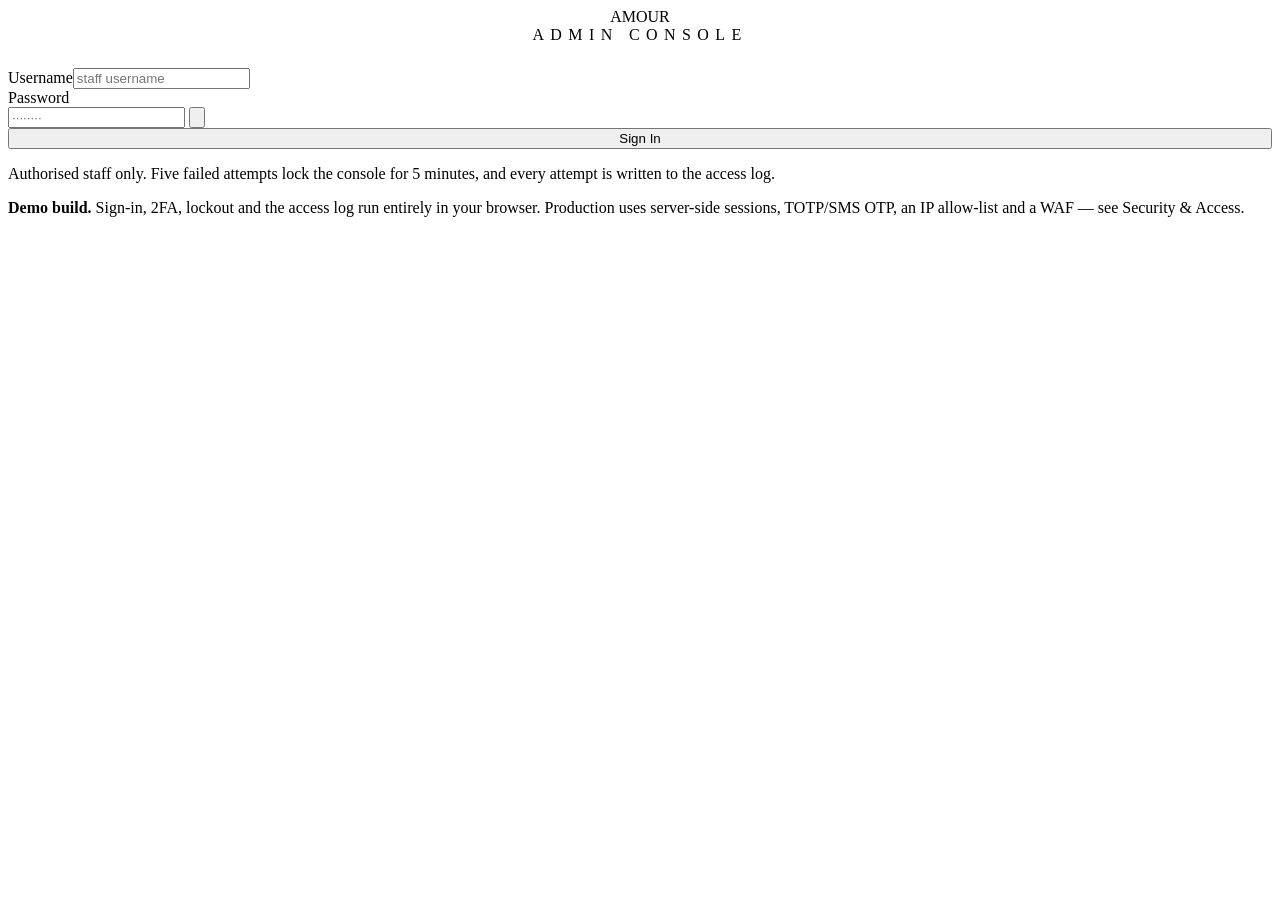
==== index.html @ ee06c6ff "admin files" ====
<!DOCTYPE html>
<html lang="en">
<head>
<meta charset="UTF-8">
<meta name="viewport" content="width=device-width, initial-scale=1.0">
<title>Admin — Amour Jewels</title>
<meta name="robots" content="noindex, nofollow">
<link rel="icon" href="data:image/svg+xml,%3Csvg xmlns='http://www.w3.org/2000/svg' viewBox='0 0 64 64'%3E%3Crect width='64' height='64' fill='%231A1712'/%3E%3Ctext x='32' y='44' font-family='Fraunces,Georgia,serif' font-size='34' fill='%23FFFFFF' text-anchor='middle'%3EA%3C/text%3E%3C/svg%3E">
<link rel="preconnect" href="https://fonts.googleapis.com">
<link rel="preconnect" href="https://fonts.gstatic.com" crossorigin>
<link href="https://fonts.googleapis.com/css2?family=Fraunces:ital,opsz,wght@0,9..144,300..700;1,9..144,300..700&family=Karla:ital,wght@0,200..800;1,200..800&display=swap" rel="stylesheet">
<link rel="stylesheet" href="css/style.css?v=20261029">
<link rel="stylesheet" href="css/admin.css?v=20260923">
<link rel="stylesheet" href="css/theme-atelier.css?v=20260923">
<script src="js/error-boundary.js?v=20261027"></script>
</head>
<body class="adm-body">

<!-- ——— LOGIN (demo password + OTP 2FA) ——— -->
<div class="adm-login" id="admLogin">
  <div class="bento">
    <div style="text-align:center;margin-bottom:24px">
      <div class="f-logo">AMOUR</div>
      <span style="font:500 9px/1 var(--sans);letter-spacing:.4em;text-transform:uppercase;color:var(--gold-deep)">Admin Console</span>
    </div>
    <div id="admStep1">
      <div class="field"><label>Username</label><input id="admUser" autocomplete="username" placeholder="staff username" spellcheck="false"></div>
      <div class="field"><label>Password</label>
        <div class="adm-pass-wrap">
          <input id="admPass" type="password" autocomplete="current-password" placeholder="········">
          <button type="button" id="admPassEye" aria-label="Show password" title="Show password">
            <svg viewBox="0 0 24 24"><path d="M2 12s3.6-6.2 10-6.2S22 12 22 12s-3.6 6.2-10 6.2S2 12 2 12z"/><circle cx="12" cy="12" r="3"/></svg>
          </button>
        </div>
      </div>
      <button class="btn wide" id="admLoginBtn" style="width:100%">Sign In</button>
      <p class="adm-err" id="admErr"></p>
      <p class="adm-note">Authorised staff only. Five failed attempts lock the console for 5 minutes, and every attempt is written to the access log.</p>
    </div>
    <div id="admStep2" hidden>
      <div class="field adm-2fa"><label>Two-factor code — sent to the registered device</label><input id="admOtp" maxlength="6" inputmode="numeric" placeholder="· · · · · ·"></div>
      <button class="btn wide dark" id="admOtpBtn" style="width:100%;background:var(--espresso);border-color:var(--espresso)">Verify &amp; Continue</button>
      <p class="adm-note" id="admOtpInfo">Demo 2FA — any 6 digits work (e.g. <b>123456</b>). Production: TOTP authenticator app or SMS OTP.</p>
      <p style="margin-top:12px"><button type="button" id="admBack" style="font:500 11px/1 var(--sans);letter-spacing:.12em;text-transform:uppercase;color:var(--taupe);text-decoration:underline;text-underline-offset:3px">← Back to sign-in</button></p>
    </div>
    <p class="adm-secure"><b>Demo build.</b> Sign-in, 2FA, lockout and the access log run entirely in your browser. Production uses server-side sessions, TOTP/SMS OTP, an IP allow-list and a WAF — see Security &amp; Access.</p>
  </div>
</div>

<!-- ——— PANEL ——— -->
<div class="adm-shell" id="admShell" hidden>
  <aside class="adm-side">
    <div class="brand">
      <div class="f-logo">AMOUR</div>
      <span>Admin Console</span>
    </div>
    <nav class="adm-nav" id="admNav">
      <button data-sec="dash" class="active">Dashboard</button>
      <button data-sec="orders">Orders</button>
      <button data-sec="products">Products</button>
      <button data-sec="categories">Categories</button>
      <button data-sec="inventory">Inventory</button>
      <button data-sec="customers">Customers</button>
      <button data-sec="reviews">Reviews</button>
      <button data-sec="returns">Returns &amp; RTO</button>
      <button data-sec="coupons">Coupons</button>
      <button data-sec="discounts">Discounts</button>
      <button data-sec="marketing">Marketing</button>
      <button data-sec="whatsapp">WhatsApp</button>
      <button data-sec="abandoned">Abandoned Carts</button>
      <button data-sec="messages">Messages</button>
      <button data-sec="shipping">Shipping</button>
      <button data-sec="gst">GST &amp; Invoicing</button>
      <button data-sec="settings">Settings &amp; Backup</button>
    </nav>
    <div class="adm-foot">
      <p>Amour Jewels Retail LLP<br>GSTIN 08AAGCA1234K1ZP</p>
      <p id="admSession" style="margin-top:8px;opacity:.75">Session: —</p>
      <button class="adm-btn" id="admLogout" style="margin-top:10px;width:100%">Sign out</button>
    </div>
  </aside>

  <main class="adm-main">
    <div class="adm-top">
      <h1 id="admTitle">Dashboard</h1>
      <div class="who"><span class="adm-ava" id="admAva">A</span><span id="admWho">Not signed in</span></div>
    </div>

    <section class="adm-sec active" data-sec="dash"></section>
    <section class="adm-sec" data-sec="orders"></section>
    <section class="adm-sec" data-sec="products"></section>
    <section class="adm-sec" data-sec="categories"></section>
    <section class="adm-sec" data-sec="inventory"></section>
    <section class="adm-sec" data-sec="customers"></section>
    <section class="adm-sec" data-sec="reviews"></section>
    <section class="adm-sec" data-sec="returns"></section>
    <section class="adm-sec" data-sec="coupons"></section>
    <section class="adm-sec" data-sec="discounts"></section>
    <section class="adm-sec" data-sec="marketing"></section>
    <section class="adm-sec" data-sec="whatsapp"></section>
    <section class="adm-sec" data-sec="abandoned"></section>
    <section class="adm-sec" data-sec="messages"></section>
    <section class="adm-sec" data-sec="shipping"></section>
    <section class="adm-sec" data-sec="gst"></section>
    <section class="adm-sec" data-sec="settings"></section>
  </main>
</div>

<script src="js/products.js?v=20260923" defer></script>
<script src="js/store-config.js?v=20260923" defer></script>
<script src="js/analytics.js?v=20261008" defer></script>
<script src="js/currency.js?v=20261013" defer></script>
<script src="js/main.js?v=20261017" defer></script>
<script src="js/shop-dropdown.js?v=20261007" defer></script>
<script src="js/admin.js?v=20260927" defer></script>
</body>
</html>
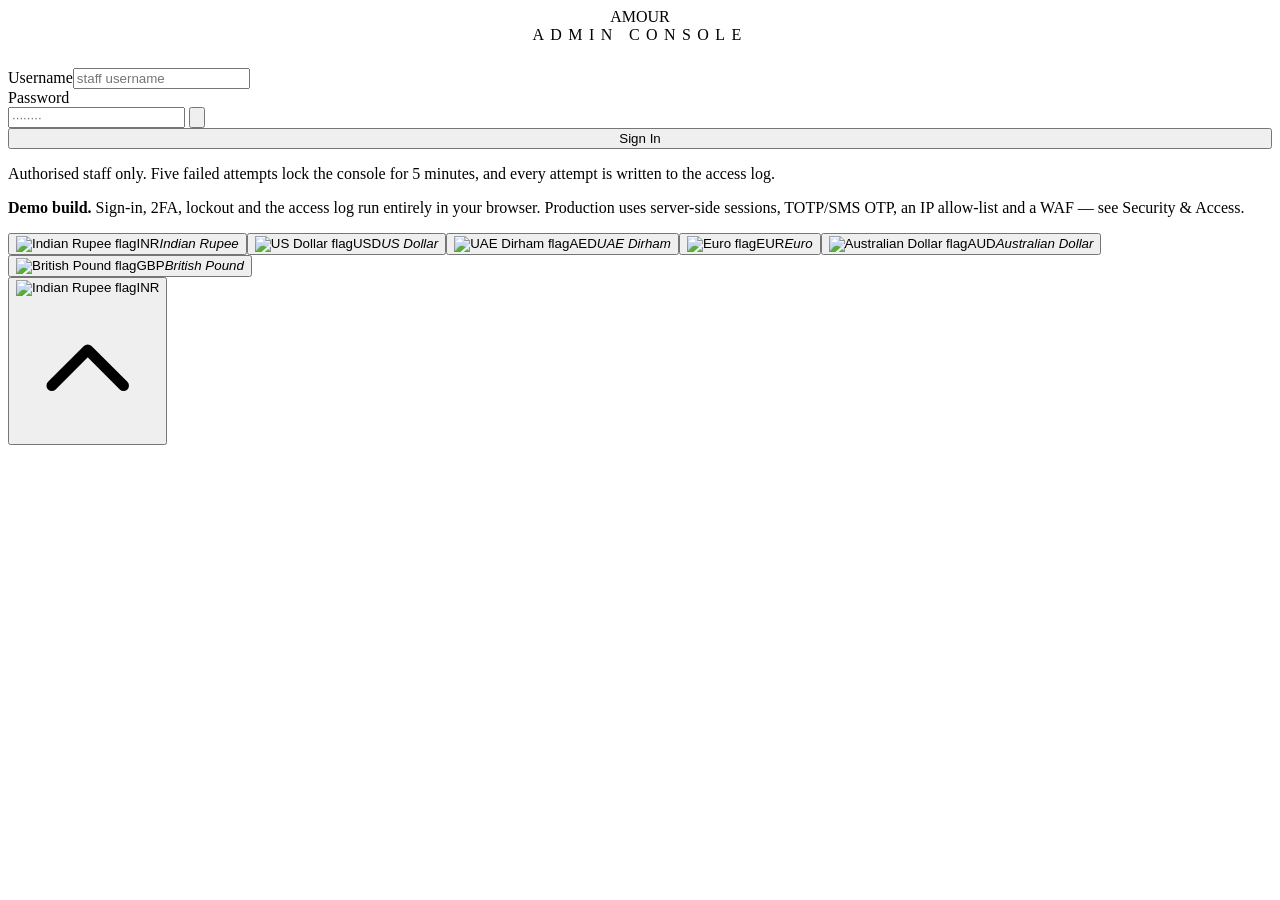
==== commit 23d142e5: "admin files" ====
--- a/index.html
+++ b/index.html
@@ -9,8 +9,8 @@
 <link rel="preconnect" href="https://fonts.googleapis.com">
 <link rel="preconnect" href="https://fonts.gstatic.com" crossorigin>
 <link href="https://fonts.googleapis.com/css2?family=Fraunces:ital,opsz,wght@0,9..144,300..700;1,9..144,300..700&family=Karla:ital,wght@0,200..800;1,200..800&display=swap" rel="stylesheet">
-<link rel="stylesheet" href="css/style.css?v=20261029">
-<link rel="stylesheet" href="css/admin.css?v=20260923">
+<link rel="stylesheet" href="css/second.css?v=20261029">
+<link rel="stylesheet" href="css/style.css?v=20260923">
 <link rel="stylesheet" href="css/theme-atelier.css?v=20260923">
 <script src="js/error-boundary.js?v=20261027"></script>
 </head>
@@ -110,8 +110,8 @@
 <script src="js/store-config.js?v=20260923" defer></script>
 <script src="js/analytics.js?v=20261008" defer></script>
 <script src="js/currency.js?v=20261013" defer></script>
-<script src="js/main.js?v=20261017" defer></script>
+<script src="js/main-2.js" defer></script>
 <script src="js/shop-dropdown.js?v=20261007" defer></script>
-<script src="js/admin.js?v=20260927" defer></script>
+<script src="js/main.js?v=20260927" defer></script>
 </body>
 </html>
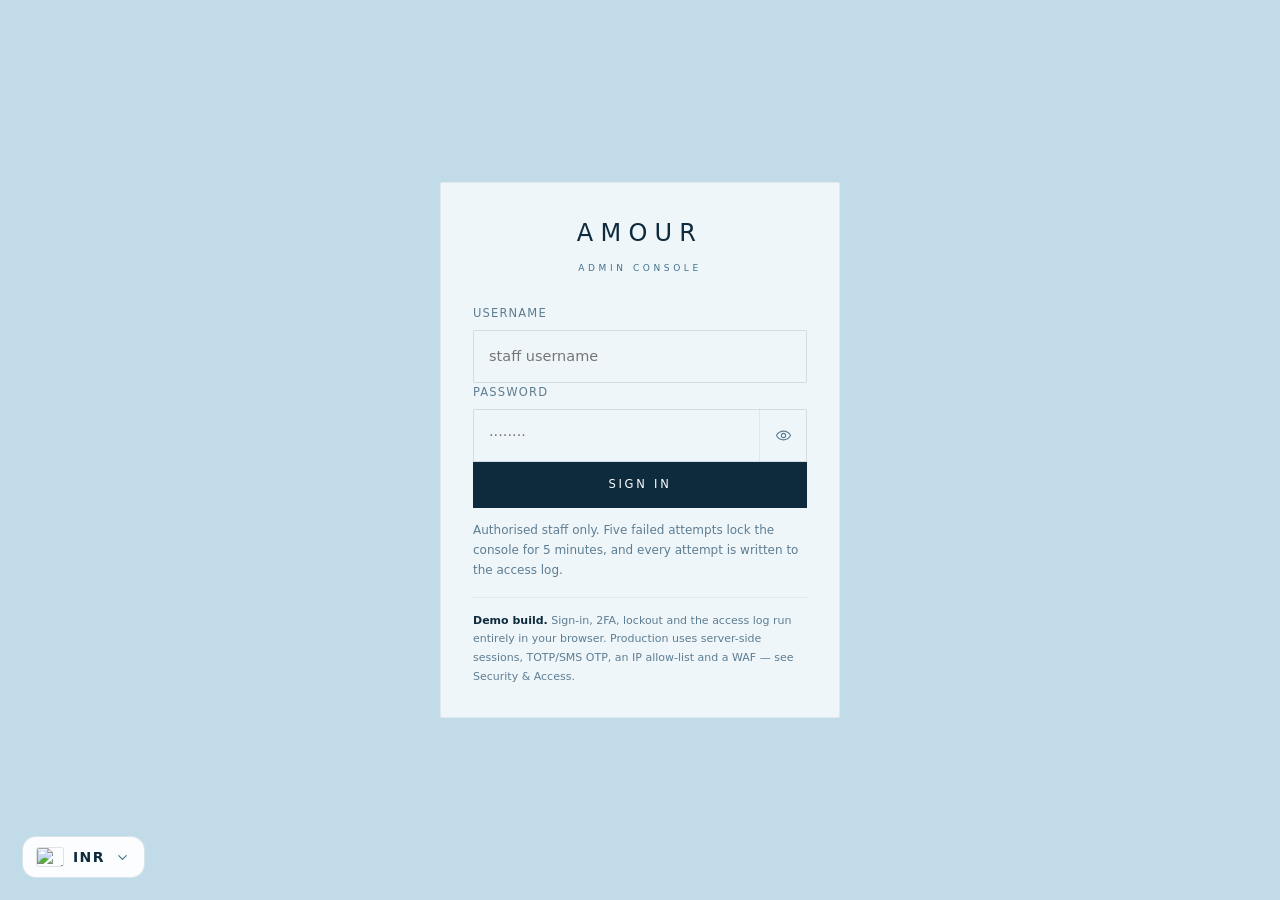
==== commit 4e6fc07d: "admin css files integrate" ====
--- a/index.html
+++ b/index.html
@@ -9,9 +9,9 @@
 <link rel="preconnect" href="https://fonts.googleapis.com">
 <link rel="preconnect" href="https://fonts.gstatic.com" crossorigin>
 <link href="https://fonts.googleapis.com/css2?family=Fraunces:ital,opsz,wght@0,9..144,300..700;1,9..144,300..700&family=Karla:ital,wght@0,200..800;1,200..800&display=swap" rel="stylesheet">
-<link rel="stylesheet" href="css/second.css?v=20261029">
-<link rel="stylesheet" href="css/style.css?v=20260923">
-<link rel="stylesheet" href="css/theme-atelier.css?v=20260923">
+<link rel="stylesheet" href="second.css?v=20261029">
+<link rel="stylesheet" href="style.css?v=20260923">
+<link rel="stylesheet" href="theme-atelier.css?v=20260923">
 <script src="js/error-boundary.js?v=20261027"></script>
 </head>
 <body class="adm-body">
--- a/second.css
+++ b/second.css
@@ -0,0 +1,1226 @@
+/* ============================================================
+   AMOUR JEWELS — Design System (base layer)
+   ------------------------------------------------------------
+   TYPE      Fraunces — display serif, variable opsz 9–144 / wght 300–700
+             Karla    — text + UI sans, variable wght 200–800
+   PALETTE   butter yellow · warm ink · antique gold · bridal wine
+             (authoritative values live in css/theme-atelier.css,
+              which loads last and wins — these are the fallback)
+   GEOMETRY  near-square surfaces (--r) · hairlines over shadows
+   ------------------------------------------------------------
+   Load order:  style.css  →  theme-atelier.css
+   ============================================================ */
+@import url('https://fonts.googleapis.com/css2?family=Fraunces:ital,opsz,wght@0,9..144,300..700;1,9..144,300..700&family=Karla:ital,wght@0,200..800;1,200..800&display=swap');
+
+:root{
+  /* — surfaces — white + #84afd0 family: white < mist < ice < powder < #84afd0 — */
+  --champagne:#ffffff; --cream:#eff6fa; --ivory:#dcebf3; --sand:#c2dbe8; --linen:#84afd0;
+  /* translucent chrome reads from these triplets, so chrome stays white/blue */
+  --ivory-rgb:220,235,243; --cream-rgb:239,246,250; --champagne-rgb:255,255,255;
+  /* — ink — cool navy so it sits on white/blue */
+  --espresso:#0e2a3d; --espresso-2:#0a1f2e; --cocoa:#334e61; --taupe:#5d7d92;
+  --stone:#7d9cb1;
+  /* — accents — #84afd0 (your blue) */
+  --gold:#84afd0; --gold-deep:#3f728e; --gold-soft:#b7d6e5;
+  --wine:#4e8aa6; --wine-deep:#35687f;   /* #84afd0 family — sale · wishlist */
+  /* — brand wordmark — #84afd0 — */
+  --logo-blue:#84afd0;
+  /* — status — */
+  --success:#2e7d4f; --fail:#c0392b; --fail-line:rgba(192,57,43,.4);
+  --fail-tint:rgba(192,57,43,.07); --warn:#8a6d1a; --refresh:#84afd0;
+  /* — lines & elevation — #84afd0 hairlines */
+  --line:rgba(63,114,142,.18); --line-soft:rgba(63,114,142,.10);
+  --line-gold:rgba(132,175,208,.55);
+  --shadow:0 26px 60px -40px rgba(63,114,142,.25);
+  /* — type — */
+  --serif:'Mongolian Baiti','Fraunces',ui-serif,Georgia,'Times New Roman',serif;
+  --sans:'Mongolian Baiti','Karla',system-ui,-apple-system,'Segoe UI',sans-serif;
+  /* — geometry — */
+  --r:2px;          /* cards · media · panels · inputs */
+  --r-pill:99px;    /* genuine pills only: badges, dots, avatars */
+  --ease:cubic-bezier(.22,.61,.36,1);
+  --container:1320px;
+}
+
+*,*::before,*::after{box-sizing:border-box;margin:0;padding:0}
+html{scroll-behavior:smooth}
+body{
+  font-family:var(--sans);font-weight:400;font-size:15px;line-height:1.7;
+  color:var(--cocoa);background:var(--champagne);
+  -webkit-font-smoothing:antialiased;text-rendering:optimizeLegibility;
+}
+img{display:block;max-width:100%}
+a{color:inherit;text-decoration:none}
+ul,ol{list-style:none}
+button{font:inherit;background:none;border:0;cursor:pointer;color:inherit}
+input,select,textarea{font:inherit;color:inherit}
+::selection{background:var(--champagne);color:var(--espresso)}
+:focus-visible{outline:2px solid var(--gold);outline-offset:3px}
+
+/* Display serif. Fraunces is a variable face — optical size tracks the
+   rendered size (opsz 9–144) and the SOFT/WONK axes stay at 0 so the
+   letterforms read sharp rather than "bubbly". */
+h1,h2,h3,h4{
+  font-family:var(--serif);font-weight:400;color:var(--espresso);
+  line-height:1.1;letter-spacing:-.015em;
+  font-optical-sizing:auto;
+  font-variation-settings:'SOFT' 0,'WONK' 0;
+}
+h1 em,h2 em,h3 em,h4 em{font-style:italic;font-weight:400}
+.h-display{font-size:clamp(40px,5.4vw,68px);line-height:1.02;font-weight:400;letter-spacing:-.022em}
+.h-1{font-size:clamp(30px,3.7vw,46px)}
+.h-2{font-size:clamp(24px,2.7vw,34px)}
+.h-3{font-size:20px}
+.serif-i{font-style:italic;font-weight:400}
+/* small caps-ish label used inside editorial copy */
+.display-lede{font-family:var(--serif);font-size:clamp(18px,1.7vw,22px);line-height:1.5;color:var(--cocoa)}
+
+.container{max-width:var(--container);margin:0 auto;padding:0 32px}
+@media(max-width:720px){.container{padding:0 20px}}
+
+/* — micro labels / kickers — */
+.kicker{
+  display:inline-flex;align-items:center;gap:14px;
+  font:500 11px/1 var(--sans);letter-spacing:.28em;text-transform:uppercase;color:var(--gold);
+}
+.kicker::before,.kicker.center::after{content:'';width:5px;height:5px;border-radius:50%;background:var(--gold);flex-shrink:0}
+.kicker.center::after{content:''}
+.kicker.on-dark{color:var(--gold-soft)}
+.kicker.on-dark::before,.kicker.on-dark::after{background:var(--gold-soft)}
+.sec-head{display:flex;align-items:flex-end;justify-content:space-between;gap:24px;margin-bottom:44px}
+.sec-head .lede{max-width:52ch;margin-top:14px;color:var(--taupe)}
+.sec-head.center{flex-direction:column;align-items:center;text-align:center}
+.sec-head.center .lede{margin-inline:auto}
+@media(max-width:720px){.sec-head{flex-direction:column;align-items:flex-start}}
+
+/* — buttons — */
+.btn{
+  display:inline-flex;align-items:center;justify-content:center;gap:10px;
+  padding:16px 34px;background:var(--espresso);color:var(--champagne);
+  font:500 11.5px/1 var(--sans);letter-spacing:.24em;text-transform:uppercase;
+  border:1px solid var(--espresso);transition:all .35s var(--ease);cursor:pointer;white-space:nowrap;
+}
+.btn:hover{background:var(--gold-deep);border-color:var(--gold-deep);color:#fff}
+.btn.gold{background:var(--gold);border-color:var(--gold);color:#fff}
+.btn.gold:hover{background:var(--gold-deep)}
+.btn.ghost{background:transparent;color:var(--espresso);border:1px solid var(--espresso)}
+.btn.ghost:hover{background:var(--espresso);color:var(--champagne)}
+.btn.ghost-gold{background:transparent;color:var(--champagne);border:1px solid rgba(255,255,255,.45)}
+.btn.ghost-gold:hover{background:var(--champagne);color:var(--espresso)}
+.btn.wide{width:100%}
+.btn[disabled]{opacity:.5;cursor:not-allowed}
+.link-arrow{
+  display:inline-flex;align-items:center;gap:10px;font:500 11.5px/1 var(--sans);
+  letter-spacing:.24em;text-transform:uppercase;color:var(--espresso);
+  border-bottom:1px solid var(--line-gold);padding-bottom:6px;transition:gap .3s var(--ease),color .3s;
+}
+.link-arrow:hover{color:var(--gold-deep);gap:16px}
+.link-arrow svg{width:16px;height:16px}
+
+/* — announcement marquee — */
+.announce{background:var(--gold-soft);color:rgba(14,42,61,.72);overflow:hidden}
+.announce-track{display:flex;width:max-content;animation:marquee 30s linear infinite}
+.announce-track span{
+  padding:8px 46px 8px 0;margin-right:0;font:500 10px/1 var(--sans);
+  letter-spacing:.26em;text-transform:uppercase;white-space:nowrap;
+}
+.announce-track span em{font-style:normal;color:var(--espresso)}
+@keyframes marquee{to{transform:translateX(-50%)}}
+.announce:hover .announce-track{animation-play-state:paused}
+
+/* — header — */
+.site-header{position:sticky;top:-26px;z-index:120;box-shadow:0 1px 0 rgba(63,114,142,.22)}
+.header-main{
+  position:relative;background:#fff;backdrop-filter:blur(14px);/* white ground */
+  display:grid;grid-template-columns:1fr auto 1fr;align-items:center;column-gap:16px;
+  padding:12px 32px;transition:padding .35s var(--ease);
+}
+.site-header.scrolled .header-main{padding:8px 32px}
+/* three zones: logo left · nav centred · actions right.
+   Every zone is pinned to row 1 — nothing may wrap onto a second line. */
+.header-main .logo{grid-column:1;grid-row:1;justify-self:start;align-self:center}
+.header-main .main-nav{grid-column:2;grid-row:1;justify-self:center;align-self:center}
+.header-main .header-actions{grid-column:3;grid-row:1;justify-self:end;align-self:center;flex-wrap:nowrap;white-space:nowrap}
+.main-nav{display:flex;gap:30px;align-items:center}
+.main-nav a{
+  font:500 11px/1 var(--sans);letter-spacing:.22em;text-transform:uppercase;
+  color:var(--cocoa);padding:8px 0;position:relative;
+}
+.main-nav a::after{
+  content:'';position:absolute;left:0;bottom:2px;width:100%;height:1px;
+  background:var(--gold-deep);transform:scaleX(0);transform-origin:right;transition:transform .4s var(--ease);
+}
+.main-nav a:hover::after,.main-nav a.active::after{transform:scaleX(1);transform-origin:left}
+.main-nav a:hover{color:var(--espresso)}
+.main-nav a.active{color:var(--espresso)}
+/* — Shop All CTA pill: antique-gold fill so it reads as one jewel-like button
+   (near-square --r to stay inside the atelier geometry; pill reserved for
+   badges/dots). The ✦ is inherited text — no icon needed. */
+.main-nav a.nav-cta{
+  margin-left:6px;padding:13px 26px 12px;border-radius:var(--r);
+  background:linear-gradient(135deg,var(--gold) 0%,var(--gold-deep) 100%);
+  color:#fff;font-weight:700;letter-spacing:.22em;white-space:nowrap;
+  box-shadow:0 12px 28px -12px rgba(3,10,16,.7),inset 0 1px 0 rgba(255,255,255,.35);
+  transition:transform .35s var(--ease),box-shadow .35s var(--ease),filter .35s;
+}
+.main-nav a.nav-cta::after{display:none}
+.main-nav a.nav-cta:hover{
+  transform:translateY(-2px);filter:brightness(1.06);color:#fff;
+  box-shadow:0 18px 36px -12px rgba(3,10,16,.8),inset 0 1px 0 rgba(255,255,255,.35);
+}
+.main-nav a.nav-cta.active{color:#fff;outline:2px solid var(--gold-deep);outline-offset:2px}
+.logo{display:flex;flex-direction:row;align-items:center;gap:0;padding:0 24px 0 0}
+.logo img{display:block;width:auto;max-width:100%}
+.logo .logo-mark{height:56px}
+.logo .logo-word{height:38px;transform:translateY(4px)}
+.logo .word{
+  font-family:var(--serif);font-weight:600;font-size:30px;letter-spacing:.34em;
+  color:var(--logo-blue);margin-right:-.34em;line-height:1;
+}
+.logo .sub{font:500 8.5px/1 var(--sans);letter-spacing:.62em;text-transform:uppercase;color:var(--gold);margin-right:-.62em}
+.header-actions{display:flex;justify-content:flex-end;align-items:center;gap:6px}
+.icon-btn{
+  width:40px;height:40px;display:inline-flex;align-items:center;justify-content:center;
+  color:var(--espresso);position:relative;transition:color .3s;border-radius:50%;
+}
+.icon-btn:hover{color:var(--gold-deep)}
+/* header icons on the baby blue bar — drawer/search close buttons keep the base rule above */
+.header-main .icon-btn{color:var(--espresso)}
+.header-main .icon-btn:hover{color:var(--gold-deep)}
+.icon-btn svg{width:19px;height:19px;stroke:currentColor}
+.badge-count{
+  position:absolute;top:4px;right:2px;min-width:16px;height:16px;padding:0 4px;
+  background:var(--wine);color:#fff;font:600 9px/16px var(--sans);text-align:center;
+  border-radius:99px;letter-spacing:0;transform:scale(0);transition:transform .3s var(--ease);
+}
+.badge-count.show{transform:scale(1)}
+.nav-toggle{display:none}
+@media(max-width:1080px){
+  .main-nav{display:none}
+  .nav-toggle{display:inline-flex}
+  .header-main{grid-template-columns:auto 1fr auto}
+  .header-main .nav-toggle{grid-column:1;grid-row:1}
+  .header-main .logo{grid-column:2;grid-row:1}/* logo sits up beside the hamburger on mobile */
+  .header-main .header-actions{grid-column:3;grid-row:1}
+  .logo{align-items:center;padding:0;gap:0}
+  .logo .logo-mark{height:42px}
+  .logo .logo-word{height:29px;transform:translateY(3px)}
+}
+
+/* — mobile nav — */
+.mobile-nav{
+  position:fixed;inset:0 auto 0 0;width:min(360px,88vw);z-index:200;background:var(--cream);
+  transform:translateX(-102%);transition:transform .5s var(--ease);
+  display:flex;flex-direction:column;padding:28px;overflow-y:auto;
+}
+.mobile-nav.open{transform:none;box-shadow:var(--shadow)}
+.mobile-nav .top{display:flex;justify-content:space-between;align-items:center;margin-bottom:28px}
+.mobile-nav .m-logo{font-family:var(--serif);font-size:24px;letter-spacing:.3em;color:var(--logo-blue)}
+.mobile-nav nav a{
+  display:block;padding:15px 0;border-bottom:1px solid var(--line-soft);
+  font-family:var(--serif);font-size:24px;color:var(--espresso);
+}
+/* mobile twin of the desktop Shop All CTA — same gold fill, stacked full-width */
+.mobile-nav nav a.nav-cta{
+  margin:12px 0 4px;padding:16px 20px;text-align:center;border:0;border-radius:var(--r);
+  background:linear-gradient(135deg,var(--gold) 0%,var(--gold-deep) 100%);
+  color:#fff;font-family:var(--sans);font-weight:700;font-size:13px;
+  letter-spacing:.24em;text-transform:uppercase;
+  box-shadow:0 12px 28px -14px rgba(125,89,15,.7);
+}
+.mobile-nav .m-label{font:500 10px/1 var(--sans);letter-spacing:.3em;text-transform:uppercase;color:var(--taupe);margin:30px 0 6px}
+.mobile-nav .m-cats a{display:block;padding:10px 0;font:400 14px/1.4 var(--sans);color:var(--cocoa);border:0}
+.mobile-nav .m-foot{margin-top:auto;padding-top:30px;font-size:13px;color:var(--taupe)}
+.overlay{
+  position:fixed;inset:0;background:rgba(0,0,0,.5);z-index:150;opacity:0;
+  pointer-events:none;transition:opacity .4s;
+}
+.overlay.show{opacity:1;pointer-events:auto}
+
+/* — search overlay — */
+.search-panel{
+  position:fixed;inset:0 0 auto 0;z-index:210;background:var(--cream);
+  transform:translateY(-102%);transition:transform .5s var(--ease);
+  padding:44px 0 36px;box-shadow:var(--shadow);
+}
+.search-panel.open{transform:none}
+.search-row{display:flex;align-items:center;gap:18px;border-bottom:1px solid var(--line-gold);padding-bottom:14px}
+.search-row svg{width:22px;height:22px;stroke:var(--gold)}
+.search-row input{
+  flex:1;border:0;background:none;font-family:var(--serif);font-size:clamp(22px,3vw,34px);
+  color:var(--espresso);outline:none;
+}
+.search-row input::placeholder{color:var(--stone)}
+.search-hint{margin-top:14px;font:500 10.5px/1.8 var(--sans);letter-spacing:.18em;text-transform:uppercase;color:var(--taupe)}
+.search-hint button{color:var(--gold-deep);letter-spacing:inherit;text-transform:inherit;font:inherit;border-bottom:1px solid var(--line-gold);margin-right:12px}
+.search-results{margin-top:26px;display:grid;grid-template-columns:repeat(auto-fill,minmax(240px,1fr));gap:8px;max-height:44vh;overflow-y:auto}
+.sr-item{display:flex;gap:14px;align-items:center;padding:10px;border:1px solid transparent;transition:all .25s}
+.sr-item:hover{background:var(--ivory);border-color:var(--line-soft)}
+.sr-item img{width:54px;height:66px;object-fit:cover}
+.sr-item .n{font-family:var(--serif);font-size:17px;color:var(--espresso);line-height:1.25}
+.sr-item .p{font:500 12px/1 var(--sans);color:var(--gold-deep);margin-top:4px;letter-spacing:.06em}
+.sr-empty{grid-column:1/-1;padding:26px 10px;color:var(--taupe);font-style:italic;font-family:var(--serif);font-size:19px}
+
+/* — hero (full-bleed photo slideshow) — */
+.hero{position:relative;min-height:calc(100vh - 40px);background:var(--espresso);overflow:hidden}
+.hero-slide{position:absolute;inset:0;opacity:0;transition:opacity 1.1s var(--ease);pointer-events:none}
+.hero-slide.is-active{opacity:1;z-index:1}
+.hs-bg{position:absolute;inset:0;display:block;width:100%;height:100%;object-fit:cover;object-position:center;transform:none}
+.hs-arrow{
+  position:absolute;top:50%;transform:translateY(-50%);z-index:8;
+  width:48px;height:48px;border-radius:50%;display:grid;place-items:center;cursor:pointer;
+  border:1px solid rgba(255,255,255,.34);background:rgba(12,9,9,.24);color:var(--cream);
+  transition:background .4s var(--ease),border-color .4s var(--ease),color .4s var(--ease);
+}
+.hs-arrow:hover{background:rgba(12,9,9,.55);border-color:var(--champagne);color:var(--champagne)}
+.hs-arrow svg{width:19px;height:19px;fill:none;stroke:currentColor;stroke-width:1.6;stroke-linecap:round;stroke-linejoin:round}
+.hs-prev{left:clamp(14px,3vw,40px)}
+.hs-next{right:clamp(14px,3vw,40px)}
+.hs-dots{position:absolute;left:50%;transform:translateX(-50%);bottom:30px;z-index:8;display:flex;gap:9px}
+.hs-dot{
+  width:36px;height:3px;padding:0;border:0;cursor:pointer;
+  background:rgba(255,255,255,.32);transition:background .4s var(--ease);
+}
+.hs-dot.is-active{background:var(--champagne)}
+.hs-dot:focus-visible{outline:2px solid var(--champagne);outline-offset:5px}
+.hs-scrim{
+  position:absolute;inset:0;z-index:2;
+  background:linear-gradient(90deg,rgba(12,9,9,.82) 0%,rgba(12,9,9,.55) 44%,rgba(12,9,9,.16) 100%),
+             linear-gradient(to top,rgba(12,9,9,.62),transparent 42%);
+}
+.hero-copy{
+  position:absolute;inset:0;z-index:6;max-width:820px;
+  display:flex;flex-direction:column;justify-content:center;align-items:flex-start;
+  padding:60px 32px 130px clamp(24px,7vw,120px);
+}
+.hero-copy .kicker{margin-bottom:26px;color:rgba(244,244,243,.92)}
+.hero-copy h1{margin-bottom:24px;max-width:15ch;color:var(--cream);text-shadow:0 2px 34px rgba(0,0,0,.45)}
+.hero-copy h1 em{font-style:italic;font-weight:400;color:var(--champagne)}
+.hero-copy .sub{max-width:46ch;font-size:21px;line-height:1.5;color:rgba(255,255,255,.92);margin-bottom:38px;text-shadow:0 1px 24px rgba(0,0,0,.4)}
+.hero-cta{display:flex;gap:14px;flex-wrap:wrap;align-items:center}
+.btn.light{background:var(--cream);border-color:var(--cream);color:var(--espresso)}
+.btn.light:hover{background:var(--ivory);border-color:var(--ivory);color:var(--espresso)}
+.hero-note{margin-top:36px;font:500 10.5px/1 var(--sans);letter-spacing:.24em;text-transform:uppercase;color:rgba(255,255,255,.75);display:flex;gap:26px;flex-wrap:wrap}
+.hero-note span::before{content:'✦';color:var(--gold-soft);margin-right:9px;font-size:9px}
+.hero .float-card{
+  position:absolute;left:clamp(24px,5vw,44px);bottom:44px;z-index:7;
+  background:rgba(var(--cream-rgb),.94);backdrop-filter:blur(6px);/* raised butter */
+  padding:18px 22px;display:flex;gap:16px;align-items:center;max-width:300px;box-shadow:var(--shadow);
+  border-radius:var(--r);
+}
+.float-card .fc-ico{width:38px;height:38px;border:1px solid var(--line-gold);display:flex;align-items:center;justify-content:center;color:var(--gold-deep);flex-shrink:0}
+.float-card .fc-ico svg{width:18px;height:18px;stroke:currentColor}
+.float-card b{display:block;font:500 10px/1 var(--sans);letter-spacing:.22em;text-transform:uppercase;color:var(--gold-deep);margin-bottom:5px}
+.float-card p{font-family:var(--serif);font-size:16px;line-height:1.35;color:var(--espresso)}
+@media(max-width:980px){
+  .hero{min-height:92vh}
+  .hero-copy{max-width:none;align-items:center;text-align:center;justify-content:center;padding:40px 20px 160px}
+  .hero-copy h1{max-width:16ch}
+  .hero .float-card{display:none}
+  .hs-arrow{display:none}/* swipe + dots carry the slider on touch layouts */
+  .hs-dots{bottom:24px}
+  .hs-scrim{background:linear-gradient(to top,rgba(12,9,9,.85),rgba(12,9,9,.38) 55%,rgba(12,9,9,.18))}
+}
+
+/* — trust strip — */
+.trust{border-top:1px solid var(--line-soft);border-bottom:1px solid var(--line-soft);background:var(--cream)}
+.trust-grid{display:grid;grid-template-columns:repeat(4,1fr)}
+.trust-item{display:flex;gap:14px;align-items:center;justify-content:center;padding:22px 18px;border-left:1px solid var(--line-soft)}
+.trust-item:first-child{border-left:0}
+.trust-item svg{width:22px;height:22px;stroke:var(--gold);flex-shrink:0}
+.trust-item b{display:block;font:500 10.5px/1 var(--sans);letter-spacing:.2em;text-transform:uppercase;color:var(--espresso);margin-bottom:4px}
+.trust-item p{font-size:12.5px;color:var(--taupe)}
+@media(max-width:900px){.trust-grid{grid-template-columns:repeat(2,1fr)}.trust-item:nth-child(3){border-left:0}.trust-item{justify-content:flex-start;padding:18px 20px}}
+@media(max-width:520px){.trust-grid{grid-template-columns:1fr}.trust-item{border-left:0;border-top:1px solid var(--line-soft)}.trust-item:first-child{border-top:0}}
+
+/* — sections — */
+.section{padding:104px 0}
+.section.tight{padding:72px 0}
+.section.sand{background:var(--sand)}
+.section.cream{background:var(--cream)}
+@media(max-width:720px){.section{padding:72px 0}}
+
+/* — product cards — */
+.grid-4{display:grid;grid-template-columns:repeat(4,1fr);gap:26px 22px}
+@media(max-width:1080px){.grid-4{grid-template-columns:repeat(3,1fr)}}
+@media(max-width:760px){.grid-4{grid-template-columns:repeat(2,1fr);gap:22px 12px}}
+.p-card{position:relative}
+.p-media{position:relative;display:block;overflow:hidden;background:var(--linen);aspect-ratio:4/5;border-radius:var(--r)}
+.p-media img{position:absolute;inset:0;width:100%;height:100%;object-fit:cover;transition:opacity .7s var(--ease),transform 1.4s var(--ease)}
+.p-media img.alt{opacity:0}
+.p-card:hover .p-media img.alt{opacity:1}
+.p-card:hover .p-media img.main{transform:scale(1.05)}
+.p-tag{position:absolute;top:12px;left:12px;z-index:2;padding:6px 12px;font:600 9px/1 var(--sans);letter-spacing:.2em;text-transform:uppercase;color:#fff;background:var(--espresso);border-radius:var(--r)}
+.p-tag.new{background:var(--gold)}
+.p-tag.sale{background:var(--wine)}
+.wish-btn{
+  position:absolute;top:10px;right:10px;z-index:2;width:36px;height:36px;
+  display:flex;align-items:center;justify-content:center;background:rgba(var(--cream-rgb),.92);/* raised butter */
+  border-radius:50%;color:var(--cocoa);opacity:0;transform:translateY(-6px);transition:all .35s var(--ease);
+}
+.p-card:hover .wish-btn,.wish-btn.active{opacity:1;transform:none}
+.wish-btn svg{width:16px;height:16px;stroke:currentColor;fill:none;transition:fill .3s}
+.wish-btn.active{color:var(--wine)}
+.wish-btn.active svg{fill:var(--wine)}
+.p-quick{position:absolute;left:0;right:0;bottom:0;z-index:2;transform:translateY(100%);transition:transform .45s var(--ease);border-radius:0 0 var(--r) var(--r);overflow:hidden}
+.p-quick button{
+  width:100%;padding:15px;background:rgba(0,0,0,.92);color:var(--champagne);
+  font:500 10.5px/1 var(--sans);letter-spacing:.26em;text-transform:uppercase;
+  transition:background .3s;backdrop-filter:blur(4px);
+}
+.p-quick button:hover{background:var(--gold-deep)}
+.p-card:hover .p-quick{transform:none}
+.p-info{padding:16px 4px 0;text-align:center}
+.p-info .cat{font:500 9.5px/1 var(--sans);letter-spacing:.26em;text-transform:uppercase;color:var(--taupe);margin-bottom:7px}
+.p-info h3{font-size:20px;font-weight:500;margin-bottom:6px}
+.p-info h3 a:hover{color:var(--gold-deep)}
+.p-stars{display:flex;justify-content:center;align-items:center;gap:7px;margin-bottom:7px}
+.stars{position:relative;display:inline-block;font-size:11px;letter-spacing:2px;color:var(--line-gold);line-height:1}
+.stars::before{content:'★★★★★'}
+.stars i{position:absolute;inset:0;overflow:hidden;color:var(--gold);font-style:normal}
+.stars i::before{content:'★★★★★'}
+.p-stars .cnt{font-size:11px;color:var(--taupe);letter-spacing:.04em}
+.p-price{font:500 14.5px/1 var(--sans);letter-spacing:.05em;color:var(--espresso);display:flex;justify-content:center;gap:10px;align-items:baseline}
+.p-price s{color:var(--stone);font-weight:300;font-size:13px}
+.p-price .off{color:var(--wine);font-size:11px;font-weight:600;letter-spacing:.08em}
+@media(hover:none){.p-quick{display:none}.wish-btn{opacity:1;transform:none}}
+
+/* — category tiles — */
+.cat-tiles{--cols:7;--gap:16px;display:flex;flex-wrap:wrap;justify-content:center;gap:var(--gap)}
+.cat-tiles .cat-tile{flex:0 0 calc((100% - (var(--cols) - 1) * var(--gap)) / var(--cols));min-width:0}
+.cat-tile{position:relative;display:block;overflow:hidden;aspect-ratio:3/4;background:var(--linen);border-radius:var(--r)}
+.cat-tile img{width:100%;height:100%;object-fit:cover;transition:transform 1.2s var(--ease)}
+.cat-tile:hover img{transform:scale(1.07)}
+.cat-tile::after{content:'';position:absolute;inset:0;background:linear-gradient(to top,rgba(0,0,0,.55),transparent 55%)}
+.cat-tile .ct-label{position:absolute;left:0;right:0;bottom:18px;z-index:2;text-align:center;color:var(--cream);font:500 10.5px/1.5 var(--sans);letter-spacing:.24em;text-transform:uppercase;padding:0 8px}
+.cat-tile .ct-label b{display:block;font-family:var(--serif);font-weight:500;font-size:21px;letter-spacing:.02em;text-transform:none;color:#fff}
+@media(max-width:1080px){.cat-tiles{--cols:4}}
+@media(max-width:760px){.cat-tiles{--cols:3;--gap:14px}}
+@media(max-width:560px){.cat-tiles{--cols:2;--gap:12px}}
+@media(min-width:1081px){.cat-tile .ct-label b{font-size:clamp(15px,1.45vw,19px)}.cat-tile .ct-label{letter-spacing:.18em;bottom:14px}}
+
+
+/* — shop dropdown (anchored to the Shop All wrapper, not the header) — */
+.main-nav .nav-drop{position:relative;display:flex;align-items:center;z-index:130}
+.main-nav .nav-drop::before{content:'';position:absolute;left:-14px;right:-14px;top:100%;height:14px}
+.shop-dropdown{
+  position:absolute;top:calc(100% + 10px);left:50%;transform:translate(-50%,-6px);z-index:300;
+  width:min(880px,calc(100vw - 48px));background:var(--cream);
+  box-shadow:var(--shadow);border:1px solid var(--line-soft);
+  opacity:0;visibility:hidden;pointer-events:none;
+  transition:opacity .22s var(--ease),transform .22s var(--ease),visibility 0s .22s;
+  padding:28px 32px 32px;max-height:82vh;overflow-y:auto;
+}
+.shop-dropdown.open{opacity:1;visibility:visible;pointer-events:auto;transform:translate(-50%,0);transition:opacity .22s var(--ease),transform .22s var(--ease),visibility 0s}
+.shop-dropdown .dd-category.active{border-color:var(--gold);background:var(--ivory)}
+.shop-dropdown .dd-category.active .dc-label{color:var(--gold-deep)}
+.shop-dropdown .dd-category.active .dc-count{color:var(--gold)}
+.shop-dropdown .dc-badge.dc-all{display:flex;align-items:center;justify-content:center;background:var(--espresso);color:var(--gold-soft);font-size:22px;line-height:1}
+.shop-dropdown .dd-header{
+  display:flex;justify-content:space-between;align-items:center;
+  margin-bottom:20px;
+}
+.shop-dropdown .dd-header h3{font-size:22px;margin:0;letter-spacing:-.01em}
+.shop-dropdown .dd-header .dd-close{
+  width:38px;height:38px;border-radius:var(--r);background:var(--ivory);
+  font-size:18px;color:var(--cocoa);display:flex;align-items:center;justify-content:center;
+}
+.shop-dropdown .dd-header .dd-close:hover{background:var(--sand);color:var(--espresso)}
+.shop-dropdown .dd-categories{display:grid;grid-template-columns:repeat(6,1fr);gap:10px;margin-bottom:20px}
+.shop-dropdown .dd-category{
+  display:flex;flex-direction:column;align-items:center;gap:6px;text-align:center;
+  padding:12px 8px;border-radius:var(--r);cursor:pointer;transition:all .25s;
+  border:1px solid transparent;
+}
+.shop-dropdown .dd-category:hover{border-color:var(--gold-soft);background:var(--ivory)}
+.shop-dropdown .dd-category .dc-img{width:64px;height:74px;border-radius:var(--r);object-fit:cover;display:none}
+.shop-dropdown .dd-category .dc-label{font:500 10px/1.3 var(--sans);letter-spacing:.06em;text-transform:uppercase;color:var(--espresso);line-height:1.3}
+.shop-dropdown .dd-category .dc-count{font:600 11px/1 var(--sans);letter-spacing:.08em;text-transform:uppercase;color:var(--gold-deep)}
+.shop-dropdown .dd-category .dc-badge{
+  width:64px;height:64px;border-radius:var(--r);object-fit:cover;
+}
+.shop-dropdown .dd-list{display:grid;grid-template-columns:repeat(5,1fr);gap:12px;
+  margin-bottom:16px;
+}
+@media(max-width:1080px){.shop-dropdown .dd-categories{grid-template-columns:repeat(4,1fr)};
+.shop-dropdown .dd-list{grid-template-columns:repeat(4,1fr)}}
+@media(max-width:760px){.shop-dropdown .dd-categories{grid-template-columns:repeat(3,1fr)};
+.shop-dropdown .dd-list{grid-template-columns:repeat(3,1fr)}}
+.shop-dropdown .dd-product{
+  display:flex;flex-direction:column;gap:7px;border:1px solid var(--line-soft);border-radius:var(--r);
+  padding:12px 10px;background:var(--ivory);transition:border-color .25s,background .25s,transform .25s;text-decoration:none;color:var(--espresso);
+}
+.shop-dropdown .dd-product:hover{border-color:var(--gold-soft);background:var(--cream);transform:translateY(-2px)}
+.shop-dropdown .dd-product img{
+  width:100%;aspect-ratio:4/5;object-fit:cover;border-radius:var(--r);background:var(--linen);
+}
+.shop-dropdown .dd-product .dp-cat{font:600 8.5px/1.2 var(--sans);letter-spacing:.18em;text-transform:uppercase;color:var(--taupe)}
+.shop-dropdown .dd-product .dp-name{font:500 12.5px/1.35 var(--serif);color:var(--espresso);line-height:1.3;display:-webkit-box;-webkit-line-clamp:2;-webkit-box-orient:vertical;overflow:hidden}
+.shop-dropdown .dd-product .dp-price{font:600 11px/1 var(--sans);letter-spacing:.06em;text-transform:uppercase;color:var(--gold-deep)}
+@media(max-width:560px){.shop-dropdown .dd-categories{grid-template-columns:repeat(2,1fr);gap:8px}
+.shop-dropdown .dd-list{grid-template-columns:repeat(2,1fr);gap:8px}
+.shop-dropdown{padding:20px 16px}
+.shop-dropdown .dd-header h3{font-size:18px}
+.shop-dropdown .dd-header .dd-close{width:32px;height:32px;font-size:14px}
+.shop-dropdown .dd-category .dc-badge{width:48px;height:48px}
+.shop-dropdown .dd-category .dc-label{font-size:9px}
+.shop-dropdown .dd-category .dc-count{font-size:10px}
+.shop-dropdown .dd-product{padding:10px 8px}}
+.shop-overlay{
+  position:fixed;inset:0;background:rgba(0,0,0,.45);z-index:110;opacity:0;pointer-events:none;
+  transition:opacity .4s;
+}
+.shop-overlay.show{opacity:1;pointer-events:auto}
+.shop-dropdown .dd-empty{
+  grid-column:1/-1;text-align:center;padding:40px 20px;color:var(--taupe);font-style:italic;
+  font-family:var(--serif);font-size:19px;
+}
+.shop-dropdown .dd-heading{font:500 10px/1 var(--sans);letter-spacing:.24em;text-transform:uppercase;color:var(--gold);margin-bottom:8px}
+.shop-dropdown .dd-empty .d-extra{margin-top:10px;letter-spacing:.04em}
+
+/* — story split — */
+.split{display:grid;grid-template-columns:1fr 1fr;gap:0;align-items:stretch}
+.split .media{position:relative;overflow:hidden;min-height:560px;background:var(--linen)}
+.split .media img{position:absolute;inset:0;width:100%;height:100%;object-fit:cover}
+.split .media::after{content:'';position:absolute;inset:16px;border:1px solid rgba(255,255,255,.4);pointer-events:none}
+.split .copy{display:flex;flex-direction:column;justify-content:center;padding:clamp(40px,6vw,96px);background:var(--cream)}
+.split .copy .kicker{margin-bottom:22px}
+.split .copy h2{margin-bottom:22px}
+.split .copy h2 em{font-style:italic;font-weight:400;color:var(--gold-deep)}
+.split .copy p{color:var(--taupe);margin-bottom:18px;max-width:54ch}
+.split .copy .sig{font-family:var(--serif);font-style:italic;font-size:22px;color:var(--espresso);margin-top:8px}
+.split .copy .btn,.split .copy .link-arrow{margin-top:22px}
+.split.rev .media{order:2}
+@media(max-width:900px){.split{grid-template-columns:1fr}.split .media{min-height:380px}.split.rev .media{order:0}}
+
+/* — editorial dark banner — */
+.editorial{position:relative;background:var(--espresso);color:var(--champagne);overflow:hidden}
+.editorial .container{position:relative;z-index:2;display:grid;grid-template-columns:1fr 1fr;gap:60px;align-items:center;padding-top:96px;padding-bottom:96px}
+.editorial .kicker{color:var(--gold-soft)}
+.editorial h2{color:var(--cream);font-size:clamp(30px,3.6vw,48px);margin:22px 0}
+.editorial h2 em{font-style:italic;font-weight:400;color:var(--gold-soft)}
+.editorial p{color:rgba(255,255,255,.75);max-width:50ch;margin-bottom:34px}
+.editorial .media{position:relative;min-height:480px;border-radius:var(--r);overflow:hidden}
+.editorial .media img{position:absolute;inset:0;width:100%;height:100%;object-fit:cover}
+.editorial .media::after{content:'';position:absolute;inset:14px;border:1px solid rgba(255,255,255,.35);border-radius:var(--r)}
+.ed-num{position:absolute;top:30px;right:34px;z-index:3;font-family:var(--serif);font-size:20px;color:rgba(255,255,255,.8);letter-spacing:.14em}
+.ed-split{height:1px;background:rgba(255,255,255,.16);margin:38px 0}/* divider between the two merged blocks */
+.ed-media-col{display:grid;gap:26px;align-content:start}
+.ed-media-col .media{min-height:330px}
+@media(max-width:900px){.editorial .container{grid-template-columns:1fr;gap:36px}.editorial .media{min-height:340px}.ed-media-col{order:-1}.ed-media-col .media{min-height:280px}}
+
+/* — stats — */
+.stats{display:grid;grid-template-columns:repeat(4,1fr);border:1px solid var(--line);background:var(--cream);border-radius:var(--r);overflow:hidden}
+.stat{padding:38px 20px;text-align:center;border-left:1px solid var(--line)}
+.stat:first-child{border-left:0}
+.stat b{display:block;font-family:var(--serif);font-weight:500;font-size:clamp(34px,3.4vw,50px);color:var(--espresso);line-height:1}
+.stat b sup{font-size:.5em;color:var(--gold-deep)}
+.stat span{display:block;margin-top:10px;font:500 10.5px/1.5 var(--sans);letter-spacing:.22em;text-transform:uppercase;color:var(--taupe)}
+@media(max-width:760px){.stats{grid-template-columns:repeat(2,1fr)}.stat:nth-child(3){border-left:0}.stat:nth-child(n+3){border-top:1px solid var(--line)}}
+
+/* — testimonials carousel — */
+.testi-carousel{max-width:none}
+.testi-viewport{overflow-x:auto;overscroll-behavior-inline:contain;scroll-behavior:smooth;scroll-snap-type:x mandatory;padding:5px 2px 16px;scrollbar-width:thin;scrollbar-color:var(--line-gold) transparent}
+.testi-viewport:focus-visible{outline:2px solid var(--gold);outline-offset:5px}
+.testi-grid{display:flex;gap:22px;width:max-content}
+.testi{
+  background:var(--cream);border:1px solid var(--line-soft);padding:38px 32px;position:relative;
+  display:flex;flex:0 0 350px;box-sizing:border-box;min-height:285px;flex-direction:column;gap:18px;scroll-snap-align:start;transition:transform .4s var(--ease),box-shadow .4s var(--ease);
+  border-radius:var(--r);
+}
+.testi:hover{transform:translateY(-6px);box-shadow:var(--shadow)}
+.testi blockquote{font-family:var(--serif);font-size:19.5px;line-height:1.5;color:var(--espresso);flex:1}
+.testi .who{display:flex;align-items:center;gap:14px}
+.testi .who .ava{
+  width:42px;height:42px;border-radius:50%;background:var(--sand);border:1px solid var(--line-gold);
+  display:flex;align-items:center;justify-content:center;font-family:var(--serif);color:var(--gold-deep);font-size:18px;
+}
+.testi .who b{display:block;font:500 12px/1.3 var(--sans);letter-spacing:.12em;text-transform:uppercase;color:var(--espresso)}
+.testi .who span{font-size:12px;color:var(--taupe)}
+.testi .badge-ver{margin-left:auto;font:600 8.5px/1 var(--sans);letter-spacing:.14em;text-transform:uppercase;color:var(--gold-deep);border:1px solid var(--line-gold);padding:5px 8px;border-radius:99px;white-space:nowrap}
+.testi-controls{display:flex;align-items:center;justify-content:flex-end;gap:18px;margin-top:12px}
+.testi-arrow{width:38px;height:38px;border:1px solid var(--line-gold);border-radius:50%;background:transparent;color:var(--gold-deep);font-size:20px;cursor:pointer;transition:background .25s var(--ease),color .25s var(--ease)}
+.testi-arrow:hover,.testi-arrow:focus-visible{background:var(--gold-deep);color:var(--cream);outline:none}
+.testi-dots{display:flex;align-items:center;gap:8px}
+.testi-dot{width:7px;height:7px;padding:0;border:0;border-radius:50%;background:var(--line-gold);cursor:pointer;transition:transform .25s var(--ease),background .25s var(--ease)}
+.testi-dot.active{background:var(--gold-deep);transform:scale(1.3)}
+@media(max-width:760px){.testi{flex-basis:calc(100vw - 82px)}}
+@media(max-width:520px){.testi{flex-basis:calc(100vw - 56px);min-height:0;padding:30px 24px}.testi blockquote{font-size:18px}.testi-controls{justify-content:center}}
+
+/* — instagram grid — */
+.insta-grid{display:grid;grid-template-columns:repeat(6,1fr);gap:10px}
+.insta-item{position:relative;aspect-ratio:1;overflow:hidden;background:var(--linen);display:block;border-radius:var(--r)}
+.insta-item img{width:100%;height:100%;object-fit:cover;transition:transform 1s var(--ease)}
+.insta-item:hover img{transform:scale(1.08)}
+.insta-item::after{content:'';position:absolute;inset:0;background:rgba(0,0,0,0);transition:background .4s}
+.insta-item:hover::after{background:rgba(0,0,0,.45)}
+.insta-item .ig-handle{
+  position:absolute;inset:0;z-index:2;display:flex;align-items:center;justify-content:center;
+  color:var(--cream);font:500 10.5px/1 var(--sans);letter-spacing:.2em;text-transform:uppercase;
+  opacity:0;transition:opacity .4s;
+}
+.insta-item:hover .ig-handle{opacity:1}
+.insta-head{display:flex;justify-content:space-between;align-items:center;gap:20px;margin-bottom:36px;flex-wrap:wrap}
+.insta-head .ig-id{display:flex;align-items:center;gap:12px;font-family:var(--serif);font-size:22px;color:var(--espresso)}
+.insta-head .ig-id svg{width:22px;height:22px;stroke:var(--gold-deep)}
+@media(max-width:900px){.insta-grid{grid-template-columns:repeat(3,1fr)}}
+@media(max-width:520px){.insta-grid{grid-template-columns:repeat(2,1fr);gap:8px}}
+
+/* — footer — */
+.site-footer{background:var(--espresso);color:rgba(255,255,255,.8)}
+.footer-news{border-bottom:1px solid rgba(255,255,255,.14)}
+.fn-inner{display:grid;grid-template-columns:1.2fr 1fr;gap:44px;align-items:center;padding-top:64px;padding-bottom:64px}
+.footer-news h3{color:var(--cream);font-size:clamp(24px,2.6vw,34px);margin-top:14px}
+.footer-news h3 em{font-style:italic;font-weight:400;color:var(--gold-soft)}
+.nl-form{display:flex;position:relative}
+.nl-form input{
+  flex:1;background:transparent;border:1px solid rgba(255,255,255,.3);border-right:0;
+  padding:16px 18px;color:var(--cream);font-size:14px;letter-spacing:.04em;outline:none;min-width:0;
+}
+.nl-form input::placeholder{color:rgba(255,255,255,.45)}
+.nl-form input:focus{border-color:var(--gold-soft)}
+.nl-form .btn{border-color:var(--gold)}
+.nl-msg{position:absolute;top:calc(100% + 10px);left:0;font-size:12.5px;color:var(--gold-soft);letter-spacing:.06em}
+.footer-main{padding:70px 0 56px}
+.fm-grid{display:grid;grid-template-columns:1.5fr 1fr 1fr 1.3fr;gap:44px}
+.fm-brand .f-logo{font-family:var(--serif);font-weight:600;font-size:26px;letter-spacing:.32em;color:var(--cream)}
+.fm-brand .f-sub{font:500 8.5px/1 var(--sans);letter-spacing:.6em;text-transform:uppercase;color:var(--gold-soft);margin:6px 0 20px}
+.fm-brand .f-logo-link{display:flex;align-items:center;gap:0;margin:0 0 22px;text-decoration:none}
+.fm-brand .f-logo-link img{display:block;width:auto;max-width:100%}
+.fm-brand .f-logo-mark{height:56px}
+.fm-brand .f-logo-word{height:38px;transform:translateY(4px)}
+.fm-brand p{font-size:13.5px;max-width:34ch;color:rgba(255,255,255,.6)}
+.socials{display:flex;gap:10px;margin-top:24px}
+.socials a{
+  width:38px;height:38px;border:1px solid rgba(255,255,255,.25);display:flex;align-items:center;
+  justify-content:center;color:rgba(255,255,255,.8);border-radius:50%;transition:all .3s;
+}
+.socials a:hover{background:var(--gold);border-color:var(--gold);color:#fff}
+.socials svg{width:15px;height:15px;fill:currentColor}
+.fm-grid h4{font-family:var(--sans);font-weight:500;font-size:11px;letter-spacing:.26em;text-transform:uppercase;color:var(--gold-soft);margin-bottom:22px}
+.fm-grid li{margin-bottom:11px}
+.fm-grid li a{font-size:13.5px;color:rgba(255,255,255,.7);transition:color .3s,padding-left .3s}
+.fm-grid li a:hover{color:var(--cream);padding-left:6px}
+.fm-visit p{font-size:13.5px;margin-bottom:14px;color:rgba(255,255,255,.7)}
+.fm-visit b{color:var(--cream);font-weight:500}
+.footer-bottom{border-top:1px solid rgba(255,255,255,.14);padding:22px 0}
+.fb-inner{display:flex;align-items:center;justify-content:space-between;gap:18px;flex-wrap:wrap;font-size:12px;color:rgba(255,255,255,.55)}
+.pay-chips{display:flex;gap:8px;flex-wrap:wrap}
+.pay-chips span{border:1px solid rgba(255,255,255,.22);padding:5px 10px;font:600 9px/1 var(--sans);letter-spacing:.14em;color:rgba(255,255,255,.75)}
+.fb-links{display:flex;flex-wrap:wrap;gap:8px 20px}
+.fb-links a:hover{color:var(--cream)}
+/* — footer SEO tag cloud (Popular Searches: Amour Jewels · Jewels) — */
+.footer-tags{border-top:1px solid rgba(255,255,255,.14);padding:30px 0 34px}
+.ft-inner{display:block}
+.ft-label{font:500 10.5px/1 var(--sans);letter-spacing:.26em;text-transform:uppercase;color:var(--gold-soft);margin-bottom:16px}
+.ft-cloud{display:flex;flex-wrap:wrap;gap:10px}
+.ft-cloud a{border:1px solid rgba(255,255,255,.22);padding:7px 14px;font-size:12px;letter-spacing:.04em;color:rgba(255,255,255,.72);border-radius:99px;transition:all .3s}
+.ft-cloud a:hover{background:var(--gold);border-color:var(--gold);color:#fff}
+.ft-copy{margin-top:16px;font-size:12px;line-height:1.8;color:rgba(255,255,255,.5);max-width:100ch}
+.ft-copy b{color:rgba(255,255,255,.75);font-weight:500}
+@media(max-width:980px){.fn-inner{grid-template-columns:1fr}.fm-grid{grid-template-columns:1fr 1fr}}
+@media(max-width:560px){.fm-grid{grid-template-columns:1fr}.fb-inner{justify-content:center;text-align:center}}
+
+/* — cart drawer — */
+.cart-drawer{
+  position:fixed;inset:0 0 0 auto;width:min(430px,100vw);z-index:220;background:var(--cream);
+  transform:translateX(103%);transition:transform .55s var(--ease);display:flex;flex-direction:column;
+  box-shadow:-30px 0 80px -30px rgba(0,0,0,.4);
+}
+.cart-drawer.open{transform:none}
+.cd-head{display:flex;align-items:center;justify-content:space-between;padding:20px 24px;border-bottom:1px solid var(--line-soft)}
+.cd-head b{font:500 12px/1 var(--sans);letter-spacing:.26em;text-transform:uppercase;color:var(--espresso)}
+.cd-ship{padding:14px 24px;border-bottom:1px solid var(--line-soft);font-size:12px;color:var(--taupe)}
+.cd-ship .bar{height:3px;background:var(--sand);margin-top:10px;position:relative;overflow:hidden}
+.cd-ship .bar i{position:absolute;inset:0 auto 0 0;background:var(--gold);transition:width .6s var(--ease)}
+.cd-ship .bar{border-radius:99px}
+.cd-ship b{color:var(--gold-deep);font-weight:500}
+.cd-items{flex:1;overflow-y:auto;padding:10px 24px}
+.cd-empty{padding:70px 20px;text-align:center;display:flex;flex-direction:column;gap:18px;align-items:center}
+.cd-empty svg{width:44px;height:44px;stroke:var(--stone)}
+.cd-empty p{font-family:var(--serif);font-size:21px;color:var(--espresso)}
+.cd-item{display:flex;gap:16px;padding:18px 0;border-bottom:1px solid var(--line-soft)}
+.cd-item img{width:74px;height:92px;object-fit:cover;background:var(--linen)}
+.cd-item .ci-body{flex:1;min-width:0}
+.cd-item .ci-name{font-family:var(--serif);font-size:17px;color:var(--espresso);line-height:1.3;display:block}
+.cd-item .ci-name:hover{color:var(--gold-deep)}
+.cd-item .ci-meta{font-size:11.5px;color:var(--taupe);margin-top:3px}
+.cd-item .ci-row{display:flex;align-items:center;justify-content:space-between;margin-top:12px}
+.cd-item .ci-price{font:500 13.5px/1 var(--sans);letter-spacing:.04em;color:var(--espresso)}
+.qty{display:inline-flex;align-items:center;border:1px solid var(--line)}
+.qty button{width:28px;height:28px;display:flex;align-items:center;justify-content:center;color:var(--cocoa);font-size:15px;transition:background .25s}
+.qty button:hover{background:var(--sand)}
+.qty span{min-width:30px;text-align:center;font:500 12.5px/1 var(--sans)}
+.cd-item .ci-remove{font-size:11px;color:var(--taupe);text-decoration:underline;text-underline-offset:3px;margin-top:8px;display:inline-block}
+.cd-item .ci-remove:hover{color:var(--wine)}
+.cd-foot{border-top:1px solid var(--line);padding:20px 24px;background:var(--ivory)}
+.cd-sub{display:flex;justify-content:space-between;align-items:baseline;margin-bottom:8px}
+.cd-sub span{font:500 11px/1 var(--sans);letter-spacing:.22em;text-transform:uppercase;color:var(--taupe)}
+.cd-sub b{font-family:var(--serif);font-size:24px;color:var(--espresso)}
+.cd-note{font-size:11.5px;color:var(--taupe);margin-bottom:16px}
+.cd-continue{width:100%;text-align:center;margin-top:14px;font:500 11px/1 var(--sans);letter-spacing:.2em;text-transform:uppercase;color:var(--cocoa);text-decoration:underline;text-underline-offset:4px}
+.cd-continue:hover{color:var(--gold-deep)}
+
+/* — page banner — */
+.page-banner{background:var(--sand);padding:64px 0 46px;border-bottom:1px solid var(--line-soft)}
+.page-banner h1{font-size:clamp(34px,4.4vw,56px)}
+.page-banner .crumbs{font:500 10.5px/1 var(--sans);letter-spacing:.2em;text-transform:uppercase;color:var(--taupe);margin-bottom:16px}
+.page-banner .crumbs a:hover{color:var(--gold-deep)}
+.page-banner .crumbs span{color:var(--gold-deep)}
+.page-banner .lede{max-width:56ch;color:var(--taupe);margin-top:12px}
+
+/* — shop layout — */
+.shop-wrap{display:grid;grid-template-columns:250px 1fr;gap:56px;padding-top:54px;padding-bottom:90px}
+.filters{position:sticky;top:120px;align-self:start;background:var(--cream);border:1px solid var(--line-soft);border-radius:var(--r);padding:26px 24px}
+.filters h4{font-family:var(--sans);font-weight:500;font-size:10.5px;letter-spacing:.26em;text-transform:uppercase;color:var(--taupe);margin:0 0 12px}
+.filter-group{padding:18px 0;border-top:1px solid var(--line-soft)}
+.filter-group:first-child{border-top:0;padding-top:0}
+.filter-group a{
+  display:flex;justify-content:space-between;align-items:center;gap:12px;padding:8px 10px;margin:0 -10px;border-radius:var(--r);
+  font-size:14px;color:var(--cocoa);transition:color .25s,background .25s,padding-left .25s;
+}
+.filter-group a:hover{color:var(--gold-deep);background:rgba(0,0,0,.045);padding-left:14px}
+.filter-group a.active{color:var(--gold-deep);font-weight:600;background:rgba(0,0,0,.06)}
+.filter-group a .n{font-size:11.5px;color:var(--stone);min-width:20px;text-align:right}
+.shop-bar{display:flex;justify-content:space-between;align-items:center;gap:18px;margin-bottom:30px;flex-wrap:wrap}
+.shop-bar .count{font-size:13px;color:var(--taupe);letter-spacing:.04em}
+.shop-bar .count b{color:var(--espresso);font-weight:500}
+.sort{display:flex;align-items:center;gap:12px}
+.sort label{font:500 10.5px/1 var(--sans);letter-spacing:.2em;text-transform:uppercase;color:var(--taupe)}
+.sort select{border:1px solid var(--line);background:var(--cream);padding:10px 14px;font-size:13px;color:var(--espresso);outline:none;cursor:pointer}
+.chip{display:inline-flex;align-items:center;gap:8px;border:1px solid var(--line-gold);color:var(--gold-deep);padding:8px 14px;font:500 10.5px/1 var(--sans);letter-spacing:.18em;text-transform:uppercase;margin:0 8px 8px 0;background:transparent}
+.chip button{color:inherit;font-size:14px;line-height:1}
+.chips-row{margin-bottom:18px}
+.shop-grid{display:grid;grid-template-columns:repeat(3,1fr);gap:30px 22px}
+@media(max-width:1200px){.shop-grid{grid-template-columns:repeat(2,1fr)}}
+.shop-empty{grid-column:1/-1;text-align:center;padding:80px 20px}
+.shop-empty h3{font-size:28px;margin-bottom:10px}
+.shop-empty p{color:var(--taupe);margin-bottom:24px}
+@media(max-width:960px){
+  .shop-wrap{grid-template-columns:1fr;gap:30px}
+  .filters{position:static;border:1px solid var(--line-soft);background:var(--cream);padding:24px}
+}
+
+/* — product page — */
+.pdp{display:grid;grid-template-columns:1.05fr 1fr;gap:70px;padding-top:54px;padding-bottom:90px}
+.pdp-gallery{position:sticky;top:120px;align-self:start}
+.pdp-main{aspect-ratio:4/5;overflow:hidden;background:var(--linen);position:relative}
+.pdp-main img{width:100%;height:100%;object-fit:cover}
+.pdp-main .p-tag{top:16px;left:16px}
+.pdp-thumbs{display:grid;grid-template-columns:repeat(4,1fr);gap:12px;margin-top:12px}
+.pdp-thumbs button{aspect-ratio:1;overflow:hidden;border:1px solid transparent;padding:0;background:var(--linen);transition:border-color .3s}
+.pdp-thumbs button.active{border-color:var(--gold)}
+.pdp-thumbs img{width:100%;height:100%;object-fit:cover}
+.pdp-info .crumbs{font:500 10.5px/1 var(--sans);letter-spacing:.2em;text-transform:uppercase;color:var(--taupe);margin-bottom:18px}
+.pdp-info .crumbs a:hover{color:var(--gold-deep)}
+.pdp-info h1{font-size:clamp(30px,3.4vw,44px);margin-bottom:12px}
+.pdp-info .p-stars{justify-content:flex-start;margin-bottom:16px}
+.pdp-price{display:flex;align-items:baseline;gap:14px;margin-bottom:6px}
+.pdp-price .now{font-family:var(--serif);font-size:34px;color:var(--espresso)}
+.pdp-price s{color:var(--stone);font-size:19px}
+.pdp-price .save{color:var(--wine);font:600 12px/1 var(--sans);letter-spacing:.06em}
+.pdp-tax{font-size:12px;color:var(--taupe);margin-bottom:26px}
+.pdp-desc{color:var(--taupe);border-top:1px solid var(--line-soft);padding-top:22px;margin-bottom:26px;max-width:56ch}
+.opt-label{font:500 11px/1 var(--sans);letter-spacing:.22em;text-transform:uppercase;color:var(--espresso);margin-bottom:12px;display:flex;justify-content:space-between}
+.opt-label a{font-size:10px;color:var(--taupe);letter-spacing:.1em;text-decoration:underline;text-underline-offset:3px}
+.size-row{display:flex;gap:10px;flex-wrap:wrap;margin-bottom:22px}
+.size-row button{
+  min-width:52px;padding:12px 16px;border:1px solid var(--line);font:500 13px/1 var(--sans);
+  color:var(--cocoa);background:transparent;transition:all .25s;
+}
+.size-row button:hover{border-color:var(--gold)}
+.size-row button.active{background:var(--espresso);color:var(--champagne);border-color:var(--espresso)}
+.pdp-actions{display:flex;gap:12px;margin-bottom:14px}
+.pdp-actions .btn{flex:1;padding:18px 20px}
+.wish-toggle{width:56px;border:1px solid var(--espresso);display:flex;align-items:center;justify-content:center;color:var(--espresso);transition:all .3s;flex-shrink:0}
+.wish-toggle:hover{background:var(--sand)}
+.wish-toggle.active{color:var(--wine);border-color:var(--wine)}
+.wish-toggle svg{width:19px;height:19px;stroke:currentColor;fill:none}
+.wish-toggle.active svg{fill:var(--wine)}
+.pdp-order-note{font-size:13px;color:var(--taupe);margin-bottom:28px}
+.pdp-order-note a{color:var(--gold-deep);font-weight:500;text-decoration:underline;text-underline-offset:3px}
+.pdp-trust{display:grid;grid-template-columns:repeat(2,1fr);gap:0;border:1px solid var(--line-soft);background:var(--cream)}
+.pdp-trust div{padding:16px 12px;text-align:center;border-left:1px solid var(--line-soft)}
+.pdp-trust div:first-child{border-left:0}
+.pdp-trust svg{width:20px;height:20px;stroke:var(--gold);margin:0 auto 8px}
+.pdp-trust span{display:block;font:500 9.5px/1.5 var(--sans);letter-spacing:.14em;text-transform:uppercase;color:var(--cocoa)}
+@media(max-width:980px){.pdp{grid-template-columns:1fr;gap:40px}.pdp-gallery{position:static}}
+
+/* — accordions — */
+.accordions{margin-top:34px;border-top:1px solid var(--line)}
+.acc{border-bottom:1px solid var(--line)}
+.acc-head{
+  width:100%;display:flex;justify-content:space-between;align-items:center;padding:20px 4px;
+  font-family:var(--sans);font-weight:500;font-size:11.5px;letter-spacing:.24em;text-transform:uppercase;color:var(--espresso);
+}
+.acc-head svg{width:14px;height:14px;stroke:var(--gold-deep);transition:transform .4s var(--ease)}
+.acc.open .acc-head svg{transform:rotate(45deg)}
+.acc-body{max-height:0;overflow:hidden;transition:max-height .5s var(--ease)}
+.acc-body-in{padding:0 4px 24px;color:var(--taupe);font-size:14.5px}
+.acc-body-in ul{list-style:none}
+.acc-body-in li{padding:5px 0 5px 22px;position:relative}
+.acc-body-in li::before{content:'✦';position:absolute;left:0;color:var(--gold);font-size:9px;top:9px}
+
+/* — toast — */
+.toast{
+  position:fixed;left:50%;bottom:calc(34px + env(safe-area-inset-bottom,0px));transform:translate(-50%,calc(100% + 90px));z-index:300;
+  opacity:0;visibility:hidden;pointer-events:none;
+  background:var(--espresso);color:var(--champagne);padding:15px 26px;
+  font:500 11px/1.6 var(--sans);letter-spacing:.18em;text-transform:uppercase;
+  border:1px solid rgba(255,255,255,.4);box-shadow:var(--shadow);
+  transition:transform .5s var(--ease),opacity .4s ease,visibility 0s linear .5s;max-width:90vw;text-align:center;
+}
+.toast.show{transform:translate(-50%,0);opacity:1;visibility:visible;transition:transform .5s var(--ease),opacity .3s ease,visibility 0s}
+
+/* — forms — */
+.form-card{background:var(--cream);border:1px solid var(--line-soft);padding:clamp(28px,4vw,48px)}
+.f-row{display:grid;grid-template-columns:1fr 1fr;gap:18px}
+.f-group{margin-bottom:18px}
+.f-group label{display:block;font:500 10.5px/1 var(--sans);letter-spacing:.22em;text-transform:uppercase;color:var(--cocoa);margin-bottom:9px}
+.f-group input,.f-group select,.f-group textarea{
+  width:100%;border:1px solid var(--line);background:var(--ivory);padding:14px 16px;
+  font-size:14.5px;color:var(--espresso);outline:none;transition:border-color .3s;resize:vertical;
+}
+.f-group input:focus,.f-group select:focus,.f-group textarea:focus{border-color:var(--gold)}
+.f-group .err{color:var(--wine);font-size:12px;margin-top:6px;display:none}
+.f-group.invalid input,.f-group.invalid textarea{border-color:var(--wine)}
+.f-group.invalid .err{display:block}
+.form-success{display:none;text-align:center;padding:50px 20px}
+.form-success.show{display:block}
+.form-success svg{width:52px;height:52px;stroke:var(--gold);margin:0 auto 18px}
+.form-success h3{font-size:26px;margin-bottom:10px}
+.form-success p{color:var(--taupe);max-width:44ch;margin:0 auto 24px}
+@media(max-width:640px){.f-row{grid-template-columns:1fr}}
+
+/* — contact cards — */
+.contact-cards{display:grid;grid-template-columns:repeat(3,1fr);gap:22px}
+.c-card{
+  background:var(--cream);border:1px solid var(--line-soft);padding:34px 30px;
+  transition:transform .4s var(--ease),box-shadow .4s var(--ease);display:block;
+}
+.c-card:hover{transform:translateY(-5px);box-shadow:var(--shadow)}
+.c-card svg{width:26px;height:26px;stroke:var(--gold-deep);margin-bottom:16px}
+.c-card b{display:block;font:500 12px/1 var(--sans);letter-spacing:.22em;text-transform:uppercase;color:var(--espresso);margin-bottom:9px}
+.c-card p{font-size:14px;color:var(--taupe)}
+.c-card p a{color:var(--gold-deep);text-decoration:underline;text-underline-offset:3px}
+@media(max-width:900px){.contact-cards{grid-template-columns:1fr;max-width:520px;margin-inline:auto}}
+
+/* — faq — */
+.faq-list{max-width:820px;margin-inline:auto}
+.faq{border-bottom:1px solid var(--line)}
+.faq:first-child{border-top:1px solid var(--line)}
+
+/* — about page — */
+.about-quote{text-align:center;max-width:880px;margin:0 auto;padding:0 20px}
+.about-quote blockquote{font-family:var(--serif);font-size:clamp(26px,3.6vw,42px);line-height:1.35;color:var(--espresso);font-weight:400}
+.about-quote blockquote em{color:var(--gold-deep);font-weight:400}
+.about-quote cite{display:block;margin-top:26px;font-family:var(--sans);font-weight:500;font-size:11px;letter-spacing:.28em;text-transform:uppercase;color:var(--gold-deep);font-style:normal}
+.value-grid{display:grid;grid-template-columns:repeat(4,1fr);gap:1px;background:var(--line);border:1px solid var(--line)}
+.value{background:var(--cream);padding:44px 30px}
+.value svg{width:26px;height:26px;stroke:var(--gold-deep);margin-bottom:18px}
+.value b{display:block;font-family:var(--serif);font-weight:500;font-size:21px;color:var(--espresso);margin-bottom:10px}
+.value p{font-size:13.5px;color:var(--taupe)}
+@media(max-width:1000px){.value-grid{grid-template-columns:repeat(2,1fr)}}
+@media(max-width:560px){.value-grid{grid-template-columns:1fr}}
+
+/* — cart page — */
+.cart-page{padding:54px 0 100px}
+.cart-layout{display:grid;grid-template-columns:1.7fr 1fr;gap:56px;align-items:start}
+.cart-table{border-top:1px solid var(--line)}
+.cart-row{display:grid;grid-template-columns:110px 1fr auto;gap:22px;padding:26px 0;border-bottom:1px solid var(--line-soft)}
+.cart-row img{width:110px;height:136px;object-fit:cover;background:var(--linen)}
+.cart-row .cr-body{display:flex;flex-direction:column}
+.cart-row .cr-cat{font:500 9.5px/1 var(--sans);letter-spacing:.24em;text-transform:uppercase;color:var(--taupe);margin-bottom:7px}
+.cart-row .cr-name{font-family:var(--serif);font-size:22px;color:var(--espresso);line-height:1.25}
+.cart-row .cr-name:hover{color:var(--gold-deep)}
+.cart-row .cr-meta{font-size:12.5px;color:var(--taupe);margin-top:5px}
+.cart-row .cr-right{display:flex;flex-direction:column;align-items:flex-end;justify-content:space-between}
+.cart-row .cr-price{font:500 16px/1 var(--sans);color:var(--espresso);letter-spacing:.04em}
+.cart-row .cr-price s{display:block;color:var(--stone);font-size:13px;font-weight:300;margin-top:5px;text-align:right}
+.cart-row .cr-remove{font-size:11.5px;color:var(--taupe);text-decoration:underline;text-underline-offset:3px;background:none}
+.cart-row .cr-remove:hover{color:var(--wine)}
+.summary{background:var(--cream);border:1px solid var(--line-soft);padding:34px;position:sticky;top:120px}
+.summary h3{font-size:24px;margin-bottom:20px}
+.sum-row{display:flex;justify-content:space-between;padding:10px 0;font-size:14.5px;color:var(--cocoa)}
+.sum-row.total{border-top:1px solid var(--line);margin-top:12px;padding-top:18px;font-family:var(--serif);font-size:23px;color:var(--espresso)}
+.sum-row .free{color:var(--gold-deep);font-weight:500}
+.sum-note{font-size:12px;color:var(--taupe);margin:14px 0 20px}
+.wa-btn{
+  display:flex;align-items:center;justify-content:center;gap:10px;width:100%;padding:16px;
+  border:1px solid var(--line-gold);color:var(--gold-deep);font:500 11px/1 var(--sans);
+  letter-spacing:.22em;text-transform:uppercase;transition:all .3s;margin-top:12px;
+}
+.wa-btn:hover{background:var(--gold);border-color:var(--gold);color:#fff}
+.wa-btn svg{width:17px;height:17px;fill:currentColor}
+.trust-lines{margin-top:22px;border-top:1px solid var(--line-soft);padding-top:18px}
+.trust-lines p{display:flex;gap:10px;align-items:center;font-size:12.5px;color:var(--taupe);padding:4px 0}
+.trust-lines svg{width:15px;height:15px;stroke:var(--gold);flex-shrink:0}
+.cart-empty-wrap{text-align:center;padding:80px 20px}
+.cart-empty-wrap svg{width:52px;height:52px;stroke:var(--stone);margin:0 auto 22px}
+.cart-empty-wrap h2{font-size:32px;margin-bottom:12px}
+.cart-empty-wrap p{color:var(--taupe);margin-bottom:30px}
+@media(max-width:980px){
+  .cart-layout{grid-template-columns:1fr}
+  .summary{position:static}
+  .cart-row{grid-template-columns:84px 1fr auto;gap:14px}
+  .cart-row img{width:84px;height:104px}
+}
+
+/* — checkout (bento cards, curved edges) — */
+.checkout-page{padding:54px 0 100px}
+.checkout-grid{display:grid;grid-template-columns:1.6fr 1fr;gap:24px;align-items:start}
+.bento{background:var(--cream);border:1px solid var(--line-soft);border-radius:var(--r);padding:30px 32px}
+.checkout-grid .bento{margin-bottom:24px}
+.bento h3{font-size:22px;margin-bottom:6px}
+.bento .sub-hint{font-size:13px;color:var(--taupe);margin-bottom:22px}
+.step-tabs{display:flex;gap:8px;margin-bottom:34px;flex-wrap:wrap}
+.step-tab{display:flex;align-items:center;gap:8px;font-size:12px;letter-spacing:.08em;text-transform:uppercase;color:var(--taupe)}
+.step-tab .dot{width:26px;height:26px;border-radius:50%;border:1px solid var(--line);display:grid;place-items:center;font-size:11.5px;color:var(--taupe);transition:all .3s var(--ease)}
+.step-tab.active{color:var(--espresso)}
+.step-tab.active .dot{background:var(--espresso);border-color:var(--espresso);color:var(--champagne)}
+.step-tab .bar{width:34px;height:1px;background:var(--line)}
+.f-grid{display:grid;grid-template-columns:1fr 1fr;gap:16px}
+.f-grid .full{grid-column:1/-1}
+.field label{display:block;font-size:11.5px;letter-spacing:.1em;text-transform:uppercase;color:var(--taupe);margin-bottom:7px}
+.field input,.field select,.field textarea{
+  width:100%;padding:13px 15px;border:1px solid var(--line);background:var(--cream);
+  font:inherit;font-size:14.5px;color:var(--espresso);border-radius:var(--r);outline:none;transition:border-color .25s
+}
+.field input:focus,.field select:focus{border-color:var(--gold-deep)}
+.field .err{display:none;font-size:12px;color:var(--wine);margin-top:5px}
+.field.invalid input{border-color:var(--wine)}
+.field.invalid .err{display:block}
+.pay-opt{display:flex;align-items:center;gap:14px;border:1px solid var(--line);border-radius:var(--r);padding:16px 18px;cursor:pointer;transition:border-color .25s,background .25s;margin-bottom:12px;background:var(--cream)}
+.pay-opt:hover{border-color:var(--gold)}
+.pay-opt input{accent-color:var(--gold-deep);width:16px;height:16px}
+.pay-opt b{font-weight:500;font-size:14.5px}
+.pay-opt span{font-size:12.5px;color:var(--taupe);margin-left:auto;text-align:right}
+.checkout-actions{display:flex;gap:14px;margin-top:26px;flex-wrap:wrap}
+.link-back{align-self:center;font-size:13px;color:var(--taupe);text-decoration:underline;text-underline-offset:3px}
+.summary .bento{position:sticky;top:120px;margin-bottom:0}
+.success-wrap{text-align:center;padding:70px 30px}
+.success-ring{width:110px;height:110px;margin:0 auto 26px}
+.success-ring circle{fill:none;stroke:var(--gold);stroke-width:2;stroke-dasharray:320;stroke-dashoffset:320;animation:draw .9s var(--ease) forwards}
+.success-ring path{fill:none;stroke:var(--gold-deep);stroke-width:3;stroke-linecap:round;stroke-linejoin:round;stroke-dasharray:80;stroke-dashoffset:80;animation:draw .6s .7s var(--ease) forwards}
+@keyframes draw{to{stroke-dashoffset:0}}
+.success-wrap h2{font-size:34px;margin-bottom:10px}
+.success-wrap p{color:var(--cocoa);max-width:420px;margin:0 auto 8px}
+.order-id{font-size:13px;letter-spacing:.12em;text-transform:uppercase;color:var(--gold-deep);margin-bottom:22px!important}
+@media(max-width:980px){
+  .checkout-grid{grid-template-columns:1fr}
+  .summary .bento{position:static}
+}
+
+/* — misc — */
+.reveal-base{opacity:0;transform:translateY(26px);transition:opacity .8s var(--ease),transform .8s var(--ease)}
+.rv{opacity:0;transform:translateY(26px);transition:opacity .8s var(--ease),transform .8s var(--ease)}
+.rv.in{opacity:1;transform:none}
+.p-media > a{display:block;width:100%;height:100%;position:relative}
+.divider-dot{width:5px;height:5px;border-radius:50%;background:var(--gold);display:inline-block;margin:0 14px;vertical-align:middle}
+@media(prefers-reduced-motion:reduce){
+  *,*::before,*::after{animation-duration:.01ms !important;transition-duration:.01ms !important}
+  .rv{opacity:1;transform:none}
+}
+
+/* ============================================================
+   COMMERCE COMPONENTS — pincode widget · coupons · whatsapp
+   ============================================================ */
+.ship-widget{margin-top:10px;border:1px solid var(--line);border-radius:var(--r);padding:12px 14px;background:var(--cream);font-size:12.5px}
+.ship-widget.ok{border-color:var(--line-gold)}
+.ship-widget.bad{border-color:var(--fail-line);background:var(--fail-tint)}
+.ship-widget b{display:block;font:500 11px/1 var(--sans);letter-spacing:.14em;text-transform:uppercase;color:var(--espresso);margin-bottom:5px}
+.ship-widget.bad b{color:var(--fail)}
+.ship-widget p{color:var(--taupe);margin:0}
+.ship-widget .ok{color:var(--success)}
+.ship-widget .no{color:var(--fail)}
+.coupon-row{display:flex;gap:10px}
+.coupon-row input{flex:1;padding:13px 15px;border:1px solid var(--line);background:var(--cream);font:inherit;font-size:14px;color:var(--espresso);outline:none;text-transform:uppercase}
+.coupon-row input:focus{border-color:var(--gold-deep)}
+.coupon-row[hidden]{display:none!important}
+/* the [hidden] attribute must win over .coupon-applied/.sum-row display rules —
+   without this an empty bordered box renders as a white strip in Shipping & Payment */
+[hidden]{display:none!important}
+.coupon-applied{display:flex;align-items:center;justify-content:space-between;gap:12px;border:1px solid var(--line-gold);border-radius:var(--r);padding:12px 14px;background:var(--champagne);margin-bottom:10px}
+.code-chip{font:500 12px/1.4 var(--sans);color:var(--espresso)}
+.coupon-applied button{font:500 11px/1 var(--sans);letter-spacing:.1em;text-transform:uppercase;color:var(--taupe);text-decoration:underline;text-underline-offset:3px}
+.pay-opt.off{opacity:.45}
+.pay-opt.off b,.pay-opt.off span{color:var(--taupe)}
+.opt-label{font:500 10.5px/1 var(--sans);letter-spacing:.18em;text-transform:uppercase;color:var(--taupe)}
+.gst-row{border-top:1px solid var(--line-soft);margin-top:4px;padding-top:10px;font-size:12px;color:var(--taupe)}
+.secure-note{display:flex;align-items:center;gap:10px;justify-content:center;margin-top:16px;font-size:11.5px;color:var(--taupe);letter-spacing:.04em}
+.secure-note svg{width:15px;height:15px;stroke:var(--gold-deep);flex-shrink:0}
+.wa-opt{display:flex;gap:12px;align-items:flex-start;padding:14px 16px;border:1px solid var(--line-soft);border-radius:var(--r);background:var(--champagne);margin-top:14px;font-size:13px;color:var(--cocoa);cursor:pointer}
+.wa-opt input{width:16px;height:16px;accent-color:var(--refresh);margin-top:2px}
+.wa-inline{display:flex;width:100%;justify-content:center;align-items:center;gap:10px;margin-top:12px;padding:15px 18px;border:1px solid var(--refresh);color:var(--refresh);font:500 11.5px/1 var(--sans);letter-spacing:.14em;text-transform:uppercase;text-align:center;box-sizing:border-box;transition:background .3s,color .3s}
+.wa-inline:hover{background:var(--refresh);color:#fff;text-decoration:none}
+.wa-inline svg{width:18px;height:18px}
+.wa-fab{position:fixed;right:22px;bottom:22px;z-index:180;width:54px;height:54px;border-radius:50%;background:var(--espresso);color:#fff;display:flex;align-items:center;justify-content:center;box-shadow:var(--shadow);transition:transform .3s var(--ease)}
+.wa-fab svg{width:26px;height:26px}
+.wa-fab::after{content:'';position:absolute;top:3px;right:3px;width:11px;height:11px;border-radius:50%;background:var(--refresh);border:2px solid var(--ivory)}
+.wa-fab:hover{transform:translateY(-3px)}
+@media(max-width:720px){.coupon-row{flex-direction:column}}
+.ci-gc{display:flex;align-items:center;justify-content:center;width:84px;height:84px;border-radius:var(--r);background:var(--champagne);font-size:30px}
+.ci-gc.big{width:110px;height:110px;border-radius:var(--r);font-size:40px}
+.cart-row .ci-gc{margin:4px 0}
+.fb-links .admin-link{display:inline-flex;align-items:center;gap:6px;opacity:.75;transition:opacity .3s}
+.fb-links .admin-link svg{width:12px;height:12px;stroke:currentColor}
+.fb-links .admin-link:hover{opacity:1}
+
+::-webkit-scrollbar{width:10px;height:10px}
+::-webkit-scrollbar-track{background:var(--ivory)}
+::-webkit-scrollbar-thumb{background:var(--linen);border:2px solid var(--ivory);border-radius:99px}
+::-webkit-scrollbar-thumb:hover{background:var(--gold-soft)}
+
+/* ============================================================
+   ATELIER REFINEMENT — the finishing pass.
+   Everything below is deliberate retouching on top of the base
+   component rules so the site reads as art-directed rather than
+   generated: lining numerals, hairline rules instead of stacked
+   cards, and one consistent easing curve.
+   It sits last in this file, so it wins on equal specificity.
+   ============================================================ */
+::selection{background:var(--champagne);color:var(--espresso)}
+
+/* — numerals: money must line up in a column — */
+.sum-row,.cart-row,.pdp-price,.kpi,.inv,.adm-table,.acct-card{
+  font-variant-numeric:tabular-nums lining-nums;
+}
+
+/* — the display face returns to places a person would set type in it — */
+.float-card p{font-family:var(--serif);font-style:italic;font-size:17px}
+.cart-row .cr-name{font-family:var(--serif);font-weight:400;font-size:21px}
+.sum-row.total{font-family:var(--sans);font-weight:600}
+.logo .word{font-family:var(--serif);font-weight:500;font-size:26px;letter-spacing:.34em;
+  font-variation-settings:'SOFT' 0,'WONK' 0}
+
+/* — micro labels: a little tighter than the template default — */
+.kicker{letter-spacing:.26em}
+.announce-track span{letter-spacing:.2em}
+.announce{color:rgba(14,42,61,.72)}
+.announce-track span em{color:var(--espresso)}
+
+/* — section heads sit on a hairline, like a printed rule — */
+.sec-head{border-bottom:1px solid var(--line-soft);padding-bottom:24px;margin-bottom:48px}
+.sec-head.center{padding-bottom:22px}
+
+/* — the stat bar reads as a printed table, not four rounded tiles — */
+.stats{border-radius:0;background:transparent}
+.stat{padding:44px 22px}
+.stat b{font-size:clamp(36px,3.6vw,54px);letter-spacing:-.01em;font-weight:400}
+.stat b sup{font-size:.42em;color:var(--gold-deep)}
+
+/* — surfaces: warm paper, hairline-bounded, no drop-shadow soup — */
+/* .header-main / .hero .float-card surfaces are declared with the tokens above,
+   so nothing re-declares them here — a late literal would beat the butter. */
+.bento,.testi,.c-card,.kpi,.adm-card{box-shadow:none}
+.field input,.field select,.field textarea,.acct-input{border-radius:var(--r)}
+
+/* — hovers travel 4px, not 8 — */
+.testi:hover{transform:translateY(-4px)}
+.c-card:hover{transform:translateY(-3px)}
+.value{transition:background .4s var(--ease)}
+.value:hover{background:var(--champagne)}
+
+/* — buttons: ink fill by default, gold only as a deliberate accent — */
+.btn{border-radius:0}
+.btn:hover{background:var(--espresso-2);border-color:var(--espresso-2);color:var(--champagne)}
+.btn.gold{background:var(--gold-deep);border-color:var(--gold-deep);color:#fff}
+.btn.gold:hover{background:var(--espresso);border-color:var(--espresso)}
+.btn.ghost-gold{border-color:rgba(var(--champagne-rgb),.42)}
+.btn.ghost-gold:hover{background:var(--cream);border-color:var(--cream);color:var(--espresso)}
+.step-tab.active .dot{color:var(--champagne)}
+
+/* — dark surfaces: never pure black, always warm ink — */
+.badge-count{background:var(--wine);color:#fff}
+.cat-tile::after{background:linear-gradient(to top,rgba(20,16,12,.62),transparent 58%)}
+.socials a{color:rgba(255,255,255,.7)}
+.socials a:hover{background:var(--cream);border-color:var(--cream);color:var(--espresso)}
+.site-footer .fm-grid h4,.fm-grid h4{color:var(--gold-soft)}
+
+/* — account drawer (sign-in · orders · addresses) — */
+.acct-drawer{
+  position:fixed;inset:0 0 0 auto;width:min(430px,100vw);z-index:220;background:var(--cream);
+  transform:translateX(103%);transition:transform .55s var(--ease);display:flex;flex-direction:column;
+  box-shadow:-30px 0 80px -30px rgba(0,0,0,.4);
+}
+.acct-drawer.open{transform:none}
+.acct-body{flex:1;overflow-y:auto;padding:22px 24px 44px}
+.acct-welcome{font-family:var(--serif);font-size:26px;color:var(--espresso);margin-bottom:8px}
+.acct-note{font-size:12.5px;color:var(--taupe);line-height:1.6;margin-bottom:16px}
+.acct-note a{color:var(--gold-deep);text-decoration:underline;text-underline-offset:3px}
+.acct-or{display:flex;align-items:center;gap:12px;margin:20px 0 12px;color:var(--stone);
+  font:500 10.5px/1 var(--sans);letter-spacing:.2em;text-transform:uppercase}
+.acct-or::before,.acct-or::after{content:'';flex:1;height:1px;background:var(--line-soft)}
+.acct-verify{display:flex;flex-direction:column;padding-top:6px}
+.acct-seg{display:flex;border:1px solid var(--line);margin-bottom:18px}
+.acct-seg button{flex:1;padding:13px 10px;font:500 11px/1 var(--sans);letter-spacing:.14em;text-transform:uppercase;color:var(--taupe);background:var(--ivory);border:none;cursor:pointer;transition:all .25s}
+.acct-seg button.active{background:var(--espresso);color:var(--champagne)}
+.acct-lab{font:500 10.5px/1 var(--sans);letter-spacing:.18em;text-transform:uppercase;color:var(--taupe);margin-bottom:7px;display:block}
+.acct-input{width:100%;padding:14px 16px;border:1px solid var(--line);background:var(--ivory);font:400 14px/1.3 var(--sans);color:var(--espresso);border-radius:var(--r);transition:border-color .25s}
+.acct-input:focus{outline:none;border-color:var(--gold)}
+.acct-input.err{border-color:var(--fail)}
+.acct-msg{font-size:12px;color:var(--fail);min-height:18px;margin:8px 0 4px}
+.acct-form{display:grid;gap:12px;border-top:1px dashed var(--line);margin-top:16px;padding-top:18px}
+.acct-form .two{display:grid;grid-template-columns:1fr 1fr;gap:10px}
+.acct-hello{display:flex;align-items:center;gap:14px;padding-bottom:20px;margin-bottom:18px;border-bottom:1px solid var(--line-soft)}
+.acct-ava{width:46px;height:46px;border-radius:50%;background:var(--gold);color:var(--espresso);display:flex;align-items:center;justify-content:center;font:600 14px/1 var(--sans);letter-spacing:.02em;flex-shrink:0;overflow:hidden}
+.acct-ava img{width:100%;height:100%;object-fit:cover}
+.acct-hello b{font:500 10.5px/1 var(--sans);letter-spacing:.2em;text-transform:uppercase;color:var(--taupe);display:block}
+.acct-hello p{font:500 15px/1.3 var(--sans);color:var(--espresso);margin-top:5px}
+.acct-cards{display:grid;gap:12px}
+.acct-card{display:flex;align-items:center;gap:14px;width:100%;padding:18px;border:1px solid var(--line);background:var(--ivory);cursor:pointer;text-align:left;font:inherit;transition:border-color .25s,background .25s;text-decoration:none}
+.acct-card:hover{border-color:var(--gold);background:var(--champagne)}
+.acct-card svg{width:20px;height:20px;stroke:var(--espresso);flex-shrink:0}
+.acct-card .ac-body{display:block;flex:1;min-width:0}
+.acct-card b{font:500 12px/1 var(--sans);letter-spacing:.18em;text-transform:uppercase;color:var(--espresso);display:block}
+.acct-card .ac-body span{font-size:12px;color:var(--taupe);margin-top:5px;display:block;line-height:1.45}
+.acct-card .go{margin-left:auto;color:var(--gold-deep);font-size:20px;line-height:1;font-style:normal}
+.acct-title{font:500 12px/1 var(--sans);letter-spacing:.26em;text-transform:uppercase;color:var(--espresso);margin:2px 0 18px;display:flex;align-items:center;gap:12px}
+.acct-back{width:34px;height:34px;border:1px solid var(--line);background:var(--ivory);color:var(--cocoa);font-size:16px;cursor:pointer;flex-shrink:0;transition:all .25s}
+.acct-back:hover{border-color:var(--gold);color:var(--gold-deep)}
+.acct-list{display:flex;flex-direction:column;gap:12px}
+.acct-ord,.acct-addr{border:1px solid var(--line);background:var(--ivory);padding:16px}
+.acct-ord .top,.acct-addr .top{display:flex;justify-content:space-between;align-items:center;gap:10px}
+.acct-ord .top b,.acct-addr>b{font:500 13px/1.3 var(--sans);letter-spacing:.05em;color:var(--espresso)}
+.acct-chip{font:600 10px/1 var(--sans);letter-spacing:.14em;text-transform:uppercase;padding:5px 9px;border:1px solid currentColor;white-space:nowrap}
+.acct-chip.ok{color:var(--success)}
+.acct-chip.warn{color:var(--warn)}
+.acct-chip.bad{color:var(--fail)}
+.acct-chip.placed{color:var(--gold-deep)}
+.acct-ord .meta{font-size:12.5px;color:var(--taupe);margin-top:8px;line-height:1.55}
+.acct-ord .meta b{color:var(--espresso);font-weight:500}
+.acct-ord .acts{display:flex;gap:16px;margin-top:12px}
+.acct-ord .acts a{font:500 11px/1 var(--sans);letter-spacing:.14em;text-transform:uppercase;text-decoration:underline;text-underline-offset:4px;color:var(--gold-deep)}
+.acct-addr b{font:500 13px/1.3 var(--sans);color:var(--espresso)}
+.acct-addr p{font-size:12.5px;color:var(--taupe);margin-top:7px;line-height:1.55}
+.acct-addr .def{font-size:9.5px;color:var(--gold-deep);border:1px solid var(--line-gold);padding:3px 7px;letter-spacing:.14em;text-transform:uppercase;margin-left:8px;vertical-align:1px}
+.acct-addr .del{margin-top:10px;font-size:11px;color:var(--taupe);text-decoration:underline;text-underline-offset:3px;background:none;border:none;cursor:pointer;padding:0}
+.acct-addr .del:hover{color:var(--fail)}
+.acct-add{margin-top:14px;width:100%;padding:13px;border:1px dashed var(--line);background:transparent;font:500 11px/1 var(--sans);letter-spacing:.16em;text-transform:uppercase;color:var(--cocoa);cursor:pointer;transition:all .25s}
+.acct-add:hover{border-color:var(--gold);color:var(--gold-deep)}
+.acct-signout{margin-top:24px;width:100%;padding:13px;border:1px solid var(--line);background:transparent;font:500 11px/1 var(--sans);letter-spacing:.18em;text-transform:uppercase;color:var(--cocoa);cursor:pointer;transition:all .25s}
+.acct-signout:hover{border-color:var(--fail);color:var(--fail)}
+@media(max-width:560px){.acct-form .two{grid-template-columns:1fr}}
+
+/* — floating currency switcher (bottom-left · panel opens upward) — */
+.cur-switch{position:fixed;left:22px;bottom:22px;z-index:250;display:flex;flex-direction:column;align-items:flex-start;gap:14px;font-family:var(--sans)}
+.cur-panel{
+  display:flex;flex-direction:column;gap:2px;
+  background:rgba(255,255,255,.94);-webkit-backdrop-filter:blur(12px);backdrop-filter:blur(12px);
+  border:1px solid var(--line-soft);border-radius:16px;padding:8px;
+  box-shadow:0 24px 54px -26px rgba(14,42,61,.45);
+  opacity:0;transform:translateY(12px) scale(.97);pointer-events:none;
+  transition:opacity .3s var(--ease),transform .3s var(--ease);transform-origin:bottom left;
+}
+.cur-switch.open .cur-panel{opacity:1;transform:none;pointer-events:auto}
+.cur-opt{
+  display:flex;align-items:center;gap:12px;padding:11px 16px;border-radius:10px;
+  font:500 15.5px/1 var(--sans);letter-spacing:.06em;color:var(--espresso);white-space:nowrap;
+  transition:background .2s,color .2s;
+}
+.cur-opt img{width:26px;height:18px;object-fit:cover;border-radius:2px;box-shadow:0 0 0 1px rgba(14,42,61,.12);flex-shrink:0}
+.cur-opt span{min-width:42px;text-align:left}
+.cur-opt em{font:400 12px/1 var(--sans);font-style:normal;color:var(--taupe);letter-spacing:.02em}
+.cur-opt:hover{background:rgba(132,175,208,.14);color:var(--gold-deep)}
+.cur-opt.active{background:rgba(132,175,208,.2);font-weight:600}
+.cur-btn{
+  display:flex;align-items:center;gap:10px;padding:11px 14px;
+  background:rgba(255,255,255,.94);-webkit-backdrop-filter:blur(12px);backdrop-filter:blur(12px);
+  border:1px solid var(--line);border-radius:14px;
+  box-shadow:0 18px 40px -22px rgba(14,42,61,.45);
+  font:600 14px/1 var(--sans);letter-spacing:.1em;color:var(--espresso);
+  transition:border-color .25s,background .25s;
+}
+.cur-btn img{width:26px;height:18px;object-fit:cover;border-radius:2px;box-shadow:0 0 0 1px rgba(14,42,61,.12)}
+.cur-chev{width:15px;height:15px;color:var(--gold-deep);transform:rotate(180deg);transition:transform .3s var(--ease)}
+.cur-switch.open .cur-chev{transform:none} /* ^ points at the open panel, like the reference */
+.cur-btn:hover,.cur-switch.open .cur-btn{border-color:var(--gold);background:#fff}
+@media(max-width:560px){
+  .cur-switch{left:14px;bottom:14px;gap:10px}
+  .cur-opt{padding:10px 13px}
+  .cur-opt em{display:none}
+}
+
+
+/* ============================================================
+   Round 2 tweaks
+   1) small-screen text scaling  2) trust-strip icons
+   3) first-letter-capital labels  4) italic hero tagline
+   ============================================================ */
+
+/* 4) hero tagline in italic */
+.hero-copy .sub,.hero-copy .sub em{font-style:italic}
+
+/* 3) Title Case on category tiles + product cards (no ALL-CAPS) */
+.cat-tile .ct-label,
+.cat-tile .ct-label b,
+.p-info .cat,
+.p-info h3,
+.p-info h3 a,
+.p-stars .cnt,
+.p-price .off{text-transform:capitalize}
+.cat-tile .ct-label{letter-spacing:.14em}
+.p-info .cat{letter-spacing:.16em}
+.p-price .off{letter-spacing:.04em}
+
+/* 2) trust-strip icons share one consistent stroke style */
+.trust-item svg{stroke-linecap:round;stroke-linejoin:round}
+
+/* 1) small screens: scale text down so nothing looks oversized or clipped */
+@media(max-width:900px){
+  .announce-track span{font-size:9.5px;letter-spacing:.18em;padding:8px 32px 8px 0}
+  .trust-item b{font-size:10px;letter-spacing:.16em;line-height:1.3}
+  .trust-item p{font-size:12px;line-height:1.4}
+  .trust-item{gap:10px}
+}
+@media(max-width:560px){
+  .announce-track span{font-size:8.5px;letter-spacing:.14em;padding:7px 26px 7px 0}
+  .hero-copy .sub{font-size:16px;line-height:1.45}
+  .trust-item{padding:14px 16px}
+  .trust-item svg{width:20px;height:20px}
+  .trust-item b{font-size:9.5px;letter-spacing:.14em}
+  .trust-item p{font-size:11.5px}
+  .cat-tile .ct-label{font-size:8.5px;letter-spacing:.1em;bottom:12px;padding:0 6px}
+  .cat-tile .ct-label b{font-size:15.5px;line-height:1.25;margin-top:3px}
+  .p-info{padding-top:12px}
+  .p-info .cat{font-size:8.5px;letter-spacing:.1em;line-height:1.4}
+  .p-info h3{font-size:15px;line-height:1.25}
+  .p-stars .cnt{font-size:10px}
+  .p-price{font-size:12.5px;gap:6px;flex-wrap:wrap}
+  .p-price s{font-size:11px}
+  .p-price .off{font-size:10px}
+}
+
+
+/* — hero v3: the three banners carry their own text, so show them whole (16:9) — */
+.sr-only{position:absolute!important;width:1px;height:1px;margin:-1px;padding:0;overflow:hidden;clip:rect(0,0,0,0);white-space:nowrap;border:0}
+.hero{min-height:0;aspect-ratio:16/9}
+.hs-scrim{display:none}
+.hero-copy{inset:auto 0 76px 0;max-width:none;align-items:center;text-align:center;padding:0 20px;justify-content:flex-end;pointer-events:none}
+.hero-copy .hero-cta{pointer-events:auto;justify-content:center}
+/* hero — desktop & medium: wide banner, shown at 16:9 */
+.hero{min-height:0;aspect-ratio:16/9}
+.hero-slide picture{display:block;width:100%;height:100%}
+.hs-bg{position:absolute;inset:0;display:block;width:100%;height:100%;object-fit:cover;object-position:center;transform:none}
+.hs-scrim{display:none}
+.hero-copy{inset:auto 0 76px 0;max-width:none;align-items:center;text-align:center;padding:0 20px;justify-content:flex-end;pointer-events:none}
+.hero-copy .hero-cta{pointer-events:auto;justify-content:center}
+/* phones & small tablets — full-screen tall hero with portrait photos, buttons only */
+@media(max-width:980px){
+  .hero{aspect-ratio:auto;padding-top:0;display:block;min-height:max(560px,calc(100vh - 112px))}
+  @supports (height:100svh){.hero{min-height:max(560px,calc(100svh - 112px))}}
+  .hero-slide{inset:0;height:auto}
+  .hs-bg{object-position:center 35%}
+  .hs-scrim{display:block;background:linear-gradient(to top,rgba(12,9,9,.55),transparent 38%)}
+  .hs-dots{top:auto;bottom:22px}
+  .hero-copy{display:flex;position:absolute;inset:auto 0 76px 0;z-index:6;pointer-events:none;max-width:none;
+    padding:0 16px;align-items:center;text-align:center;justify-content:flex-end}
+  .hero-copy .hero-cta{pointer-events:auto;flex-direction:row;flex-wrap:wrap;justify-content:center;align-items:center;width:auto;max-width:none;gap:12px}
+  .hero-copy .btn{width:auto;padding-left:20px;padding-right:20px}
+}
+
+.acc-body-in.policy-copy h4{font:600 12px/1.4 var(--sans);letter-spacing:.16em;text-transform:uppercase;color:var(--cocoa);margin:18px 0 8px}
+.acc-body-in.policy-copy h4:first-child{margin-top:4px}
+.acc-body-in.policy-copy h5{font:600 13.5px/1.4 var(--sans);color:var(--cocoa);margin:14px 0 4px}
+.acc-body-in.policy-copy p{margin:0 0 8px;line-height:1.65}
+.acc-body-in p{line-height:1.65}
--- a/style.css
+++ b/style.css
@@ -0,0 +1,159 @@
+/* ============================================================
+   AMOUR JEWELS — Admin panel (frontend demo)
+   ============================================================ */
+.adm-body{background:var(--sand);min-height:100vh}
+.adm-login{min-height:100vh;display:flex;align-items:center;justify-content:center;padding:24px}
+.adm-login .bento{width:100%;max-width:400px}
+.adm-login .f-logo{font-size:24px;letter-spacing:.3em;color:var(--espresso)}
+.adm-2fa input{letter-spacing:.5em;text-align:center;font-size:20px}
+.adm-shell{display:grid;grid-template-columns:240px 1fr;min-height:100vh}
+.adm-side{background:var(--espresso);color:rgba(255,255,255,.72);padding:26px 0;display:flex;flex-direction:column;position:sticky;top:0;height:100vh;overflow-y:auto}
+.adm-side .brand{padding:0 24px 22px;border-bottom:1px solid rgba(255,255,255,.1)}
+.adm-side .brand .f-logo{color:#fff;font-size:20px;letter-spacing:.28em}
+.adm-side .brand span{font:500 9px/1 var(--sans);letter-spacing:.4em;text-transform:uppercase;color:var(--gold-soft)}
+.adm-nav{margin-top:14px;flex:1}
+.adm-nav button{display:flex;align-items:center;gap:12px;width:100%;text-align:left;padding:11px 24px;font:500 12px/1 var(--sans);letter-spacing:.06em;color:rgba(255,255,255,.72);border-left:2px solid transparent;transition:all .25s}
+.adm-nav button:hover{color:#fff;background:rgba(var(--champagne-rgb),.06)}
+.adm-nav button.active{color:#fff;border-left-color:var(--gold-soft);background:rgba(var(--champagne-rgb),.08)}
+.adm-side .adm-foot{padding:18px 24px 0;border-top:1px solid rgba(255,255,255,.1);font-size:11px}
+.adm-main{padding:34px 38px;min-width:0}
+.adm-top{display:flex;justify-content:space-between;align-items:center;gap:16px;margin-bottom:30px;flex-wrap:wrap}
+.adm-top h1{font-size:26px;font-weight:500}
+.adm-top .who{display:flex;align-items:center;gap:12px;font-size:12.5px;color:var(--taupe)}
+.adm-ava{width:38px;height:38px;border-radius:50%;background:var(--espresso);color:#fff;display:flex;align-items:center;justify-content:center;font:500 13px/1 var(--sans)}
+.kpis{display:grid;grid-template-columns:repeat(auto-fit,minmax(180px,1fr));gap:14px;margin-bottom:26px}
+.kpi{background:var(--cream);border:1px solid var(--line-soft);border-radius:var(--r);padding:20px 22px}
+.kpi span{display:block;font:500 10px/1 var(--sans);letter-spacing:.2em;text-transform:uppercase;color:var(--taupe);margin-bottom:10px}
+.kpi b{font-size:24px;font-weight:500;color:var(--espresso)}
+.kpi em{display:block;font-style:normal;font-size:11.5px;margin-top:6px;color:#1e6b3a}
+.kpi em.neg{color:#8a2a2a}
+
+.adm-cards{display:grid;grid-template-columns:1.4fr 1fr;gap:14px;margin-bottom:14px}
+.adm-card{background:var(--cream);border:1px solid var(--line-soft);border-radius:var(--r);padding:22px 24px}
+.adm-card h3{font-size:14px;font-weight:500;letter-spacing:.04em;margin-bottom:16px}
+.bars{display:flex;align-items:flex-end;gap:5px;height:150px;padding-bottom:22px}
+.bars i{flex:1;background:var(--linen);border-radius:var(--r) var(--r) 0 0;position:relative;min-height:4px}
+.bars i.hot{background:var(--espresso)}
+.bars i span{position:absolute;bottom:-20px;left:50%;transform:translateX(-50%);font:500 9px/1 var(--sans);color:var(--taupe)}
+.donut{width:150px;height:150px;border-radius:50%;margin:6px auto 14px;position:relative}
+.donut::after{content:'';position:absolute;inset:38px;border-radius:50%;background:var(--cream)}
+.donut b{position:absolute;inset:0;display:flex;align-items:center;justify-content:center;z-index:2;font-size:19px;font-weight:500;color:var(--espresso)}
+.legend{display:flex;gap:18px;justify-content:center;font-size:11.5px;color:var(--taupe)}
+.legend i{display:inline-block;width:9px;height:9px;border-radius:var(--r);margin-right:6px}
+.adm-table{width:100%;border-collapse:collapse;font-size:13px;background:var(--cream);border:1px solid var(--line-soft);border-radius:var(--r);overflow:hidden}
+.adm-table th{font:500 10px/1 var(--sans);letter-spacing:.16em;text-transform:uppercase;color:var(--taupe);text-align:left;padding:13px 16px;border-bottom:1px solid var(--line);background:var(--ivory)}
+.adm-table td{padding:13px 16px;border-bottom:1px solid var(--line-soft);color:var(--cocoa);vertical-align:middle}
+.adm-table tr:last-child td{border-bottom:0}
+.chip{display:inline-block;font:600 9.5px/1 var(--sans);letter-spacing:.08em;text-transform:uppercase;padding:5px 9px;border-radius:99px;border:1px solid var(--line)}
+.chip.ok{color:#1e6b3a;border-color:#1e6b3a}
+.chip.warn{color:#8a6d1a;border-color:#8a6d1a}
+.chip.bad{color:#8a2a2a;border-color:#8a2a2a}
+.chip.info{color:var(--espresso);border-color:var(--espresso)}
+.adm-row-actions{display:flex;gap:8px;flex-wrap:wrap}
+.adm-btn{font:500 10.5px/1 var(--sans);letter-spacing:.1em;text-transform:uppercase;padding:8px 12px;border:1px solid var(--line);background:var(--cream);border-radius:var(--r);cursor:pointer;color:var(--espresso);transition:all .25s}
+.adm-btn:hover{background:var(--espresso);color:#fff;border-color:var(--espresso)}
+.adm-btn.dark{background:var(--espresso);color:#fff;border-color:var(--espresso)}
+.adm-btn.dark:hover{background:var(--espresso-2)}
+.adm-toolbar{display:flex;gap:10px;margin-bottom:16px;flex-wrap:wrap;align-items:center}
+.adm-toolbar input,.adm-toolbar select{padding:10px 13px;border:1px solid var(--line);border-radius:var(--r);background:var(--cream);font:inherit;font-size:13px;outline:none}
+.adm-modal-bg{position:fixed;inset:0;background:rgba(0,0,0,.5);z-index:300;display:none;align-items:flex-start;justify-content:center;padding:60px 20px;overflow-y:auto}
+.adm-modal-bg.open{display:flex}
+.adm-modal{background:var(--cream);border-radius:var(--r);padding:30px 32px;width:100%;max-width:640px}
+.adm-modal h3{font-size:19px;margin-bottom:18px}
+.adm-modal .f-grid{margin-bottom:8px}
+.adm-note{font-size:12px;color:var(--taupe);margin-top:12px}
+.pill{font:500 11px/1 var(--sans);letter-spacing:.06em;color:var(--taupe)}
+.progress{height:6px;border-radius:99px;background:var(--linen);overflow:hidden;margin-top:8px}
+.progress i{display:block;height:100%;background:var(--espresso);border-radius:99px}
+.adm-sec{display:none}
+.adm-sec.active{display:block}
+/* the [hidden] attribute must win over the display rules above —
+   without this the panel rendered underneath the sign-in card */
+[hidden]{display:none!important}
+
+/* ============================================================
+   ADMIN — extended components (content-rich console)
+   ============================================================ */
+
+/* section headings + in-page tabs */
+.adm-sec-head{display:flex;align-items:flex-end;justify-content:space-between;gap:16px;flex-wrap:wrap;margin-bottom:14px}
+.adm-sec-head h2{font-size:17px;font-weight:500}
+.adm-sec-head p{font-size:12.5px;color:var(--taupe);margin-top:4px;max-width:70ch}
+.adm-tabbar{display:flex;gap:6px;border-bottom:1px solid var(--line-soft);margin-bottom:18px;flex-wrap:wrap}
+.adm-tabbar button{padding:10px 14px;font:500 11px/1 var(--sans);letter-spacing:.12em;text-transform:uppercase;color:var(--taupe);border-bottom:2px solid transparent;transition:all .2s}
+.adm-tabbar button:hover{color:var(--espresso)}
+.adm-tabbar button.active{color:var(--espresso);border-bottom-color:var(--gold-deep)}
+
+/* layout helpers */
+.adm-grid-2{display:grid;grid-template-columns:1fr 1fr;gap:14px}
+.adm-grid-3{display:grid;grid-template-columns:repeat(3,1fr);gap:14px}
+.adm-stack{display:flex;flex-direction:column;gap:14px}
+.adm-card .f-grid{margin-top:4px}
+.adm-card h3+.adm-note{margin-top:0}
+
+/* product thumbnails inside tables */
+.adm-thumb{width:42px;height:42px;object-fit:cover;border-radius:var(--r);border:1px solid var(--line-soft);background:var(--linen);flex-shrink:0}
+.adm-prod{display:flex;align-items:center;gap:11px;min-width:210px}
+
+/* boolean toggle (settings) */
+.switch{display:inline-flex;align-items:center;gap:9px;cursor:pointer;font-size:12.5px;color:var(--cocoa)}
+.switch input{position:absolute;opacity:0;width:0;height:0}
+.switch i{width:38px;height:21px;border-radius:99px;background:var(--linen);border:1px solid var(--line);position:relative;transition:background .25s,border-color .25s;flex-shrink:0}
+.switch i::after{content:'';position:absolute;top:2px;left:2px;width:15px;height:15px;border-radius:50%;background:var(--cream);box-shadow:0 1px 3px rgba(0,0,0,.25);transition:transform .25s}
+.switch input:checked+i{background:var(--espresso);border-color:var(--espresso)}
+.switch input:checked+i::after{transform:translateX(17px)}
+.switch input:focus-visible+i{outline:2px solid var(--gold);outline-offset:2px}
+.switch-row{display:flex;align-items:center;justify-content:space-between;gap:14px;padding:11px 0;border-bottom:1px solid var(--line-soft)}
+.switch-row:last-child{border-bottom:0}
+.switch-row .lbl{font-size:13px;color:var(--cocoa)}
+.switch-row .lbl em{display:block;font-style:normal;font-size:11.5px;color:var(--taupe);margin-top:3px}
+
+/* key/value + code blocks */
+.adm-kv{width:100%;font-size:12.5px}
+.adm-kv td{padding:9px 0;border-bottom:1px solid var(--line-soft);color:var(--cocoa)}
+.adm-kv td:last-child{text-align:right;color:var(--espresso);font-weight:500}
+.adm-kv tr:last-child td{border-bottom:0}
+.adm-code{font:400 11.5px/1.7 ui-monospace,SFMono-Regular,Menlo,Consolas,monospace;background:var(--ivory);border:1px solid var(--line-soft);border-radius:var(--r);padding:13px 15px;color:var(--cocoa);white-space:pre-wrap;word-break:break-word;max-height:260px;overflow:auto}
+.adm-url{font:400 11.5px/1.6 ui-monospace,SFMono-Regular,Menlo,Consolas,monospace;color:var(--gold-deep)}
+
+/* mini stats inside a card */
+.adm-mini{display:flex;gap:22px;flex-wrap:wrap;padding-top:4px}
+.adm-mini div{min-width:96px}
+.adm-mini span{display:block;font:500 9.5px/1 var(--sans);letter-spacing:.18em;text-transform:uppercase;color:var(--taupe);margin-bottom:7px}
+.adm-mini b{font-size:19px;font-weight:500;color:var(--espresso)}
+
+/* alerts / inline notices */
+.adm-alert{display:flex;gap:11px;align-items:flex-start;padding:13px 15px;border-radius:var(--r);border:1px solid var(--line);background:var(--ivory);font-size:12.5px;color:var(--cocoa);margin-bottom:14px}
+.adm-alert b{color:var(--espresso)}
+.adm-alert.ok{border-color:var(--success);background:transparent}
+.adm-alert.warn{border-color:var(--warn)}
+.adm-alert.bad{border-color:var(--fail);background:var(--fail-tint)}
+
+/* login extras */
+.adm-err{display:none;font-size:12.5px;color:var(--fail);margin-top:10px}
+.adm-err.show{display:block}
+.adm-pass-wrap{position:relative}
+.adm-pass-wrap input{width:100%;padding-right:52px}
+.adm-pass-wrap button{position:absolute;top:0;right:0;height:100%;width:48px;display:flex;align-items:center;justify-content:center;color:var(--taupe);border-left:1px solid var(--line-soft)}
+.adm-pass-wrap button:hover{color:var(--espresso)}
+.adm-pass-wrap button svg{width:17px;height:17px;stroke:currentColor;fill:none;stroke-width:1.5}
+.adm-secure{margin-top:16px;padding-top:14px;border-top:1px solid var(--line-soft);font-size:11px;color:var(--taupe);line-height:1.7}
+.adm-secure b{color:var(--espresso)}
+
+/* section toolbar: search + filter */
+.adm-searchbar{position:relative;flex:1;max-width:300px}
+.adm-searchbar input{width:100%;padding:10px 13px 10px 34px;border:1px solid var(--line);border-radius:var(--r);background:var(--cream);font:inherit;font-size:13px;outline:none}
+.adm-searchbar svg{position:absolute;left:11px;top:50%;transform:translateY(-50%);width:15px;height:15px;stroke:var(--taupe);fill:none;stroke-width:1.6}
+
+/* star rating */
+.adm-stars{color:var(--gold-deep);letter-spacing:2px;font-size:12.5px;white-space:nowrap}
+
+/* count badge on nav */
+.adm-nav button .cnt{margin-left:auto;font:600 9.5px/1 var(--sans);letter-spacing:0;padding:4px 7px;border-radius:99px;background:var(--gold-soft);color:var(--espresso)}
+.adm-nav button.active .cnt{background:var(--gold-soft)}
+
+@media(max-width:1020px){
+  .adm-grid-2,.adm-grid-3{grid-template-columns:1fr}
+}
+@media(max-width:1020px){.adm-shell{grid-template-columns:1fr}.adm-side{position:static;height:auto;flex-direction:row;align-items:center;flex-wrap:wrap;padding:14px}.adm-side .brand{border:0;padding:0 14px}.adm-nav{display:flex;overflow-x:auto;margin:0}.adm-nav button{white-space:nowrap;padding:10px 12px;border-left:0;border-bottom:2px solid transparent}.adm-nav button.active{border-left:0;border-bottom-color:var(--gold-soft)}.adm-main{padding:24px 16px}.adm-cards{grid-template-columns:1fr}}
+@media print{.adm-side,.adm-top,.adm-btn{display:none!important}}
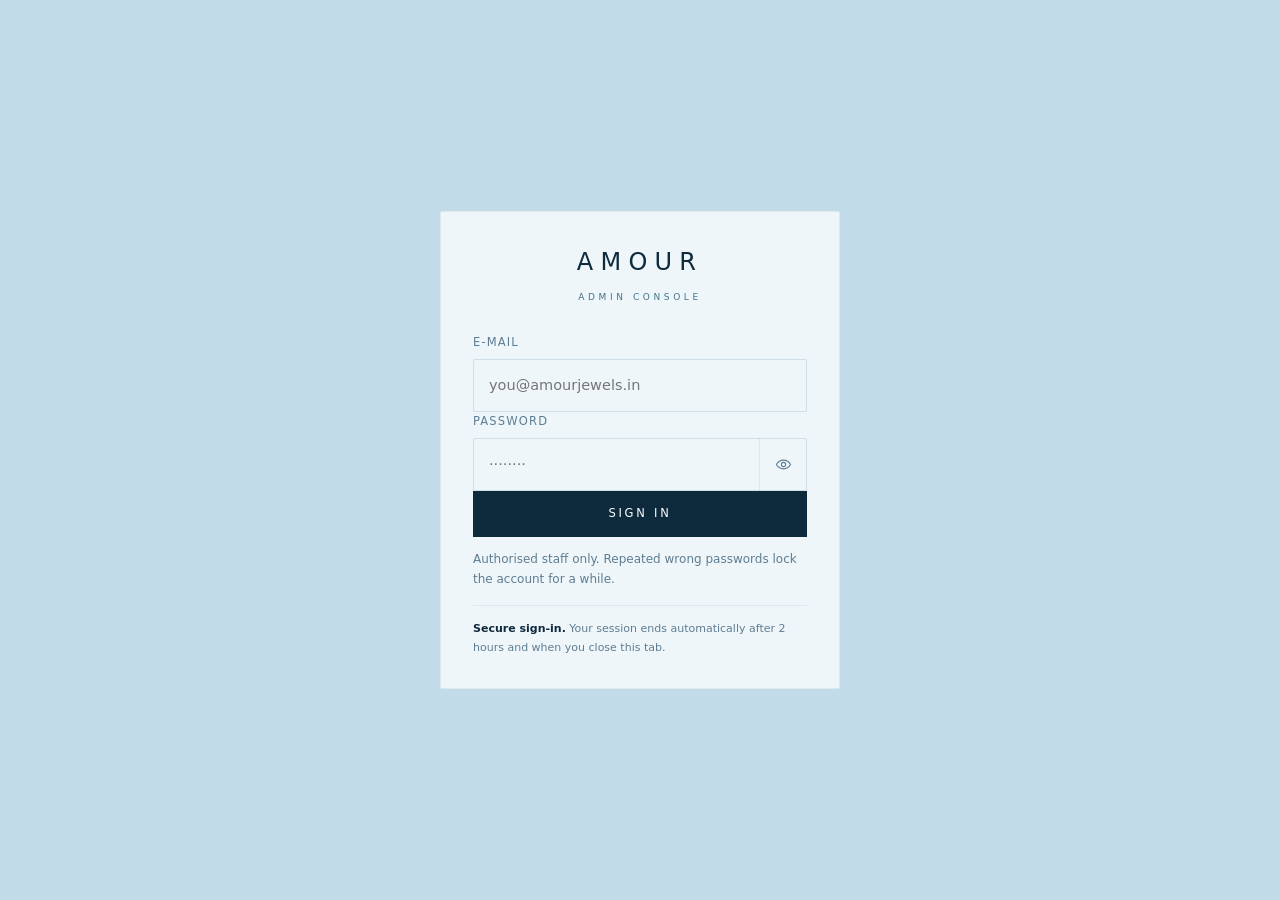
==== commit ea0b9e08: "live admin panel" ====
--- a/index.html
+++ b/index.html
@@ -1,117 +1,97 @@
-<!DOCTYPE html>
-<html lang="en">
-<head>
-<meta charset="UTF-8">
-<meta name="viewport" content="width=device-width, initial-scale=1.0">
-<title>Admin — Amour Jewels</title>
-<meta name="robots" content="noindex, nofollow">
-<link rel="icon" href="data:image/svg+xml,%3Csvg xmlns='http://www.w3.org/2000/svg' viewBox='0 0 64 64'%3E%3Crect width='64' height='64' fill='%231A1712'/%3E%3Ctext x='32' y='44' font-family='Fraunces,Georgia,serif' font-size='34' fill='%23FFFFFF' text-anchor='middle'%3EA%3C/text%3E%3C/svg%3E">
-<link rel="preconnect" href="https://fonts.googleapis.com">
-<link rel="preconnect" href="https://fonts.gstatic.com" crossorigin>
-<link href="https://fonts.googleapis.com/css2?family=Fraunces:ital,opsz,wght@0,9..144,300..700;1,9..144,300..700&family=Karla:ital,wght@0,200..800;1,200..800&display=swap" rel="stylesheet">
-<link rel="stylesheet" href="second.css?v=20261029">
-<link rel="stylesheet" href="style.css?v=20260923">
-<link rel="stylesheet" href="theme-atelier.css?v=20260923">
-<script src="js/error-boundary.js?v=20261027"></script>
-</head>
-<body class="adm-body">
-
-<!-- ——— LOGIN (demo password + OTP 2FA) ——— -->
-<div class="adm-login" id="admLogin">
-  <div class="bento">
-    <div style="text-align:center;margin-bottom:24px">
-      <div class="f-logo">AMOUR</div>
-      <span style="font:500 9px/1 var(--sans);letter-spacing:.4em;text-transform:uppercase;color:var(--gold-deep)">Admin Console</span>
-    </div>
-    <div id="admStep1">
-      <div class="field"><label>Username</label><input id="admUser" autocomplete="username" placeholder="staff username" spellcheck="false"></div>
-      <div class="field"><label>Password</label>
-        <div class="adm-pass-wrap">
-          <input id="admPass" type="password" autocomplete="current-password" placeholder="········">
-          <button type="button" id="admPassEye" aria-label="Show password" title="Show password">
-            <svg viewBox="0 0 24 24"><path d="M2 12s3.6-6.2 10-6.2S22 12 22 12s-3.6 6.2-10 6.2S2 12 2 12z"/><circle cx="12" cy="12" r="3"/></svg>
-          </button>
-        </div>
-      </div>
-      <button class="btn wide" id="admLoginBtn" style="width:100%">Sign In</button>
-      <p class="adm-err" id="admErr"></p>
-      <p class="adm-note">Authorised staff only. Five failed attempts lock the console for 5 minutes, and every attempt is written to the access log.</p>
-    </div>
-    <div id="admStep2" hidden>
-      <div class="field adm-2fa"><label>Two-factor code — sent to the registered device</label><input id="admOtp" maxlength="6" inputmode="numeric" placeholder="· · · · · ·"></div>
-      <button class="btn wide dark" id="admOtpBtn" style="width:100%;background:var(--espresso);border-color:var(--espresso)">Verify &amp; Continue</button>
-      <p class="adm-note" id="admOtpInfo">Demo 2FA — any 6 digits work (e.g. <b>123456</b>). Production: TOTP authenticator app or SMS OTP.</p>
-      <p style="margin-top:12px"><button type="button" id="admBack" style="font:500 11px/1 var(--sans);letter-spacing:.12em;text-transform:uppercase;color:var(--taupe);text-decoration:underline;text-underline-offset:3px">← Back to sign-in</button></p>
-    </div>
-    <p class="adm-secure"><b>Demo build.</b> Sign-in, 2FA, lockout and the access log run entirely in your browser. Production uses server-side sessions, TOTP/SMS OTP, an IP allow-list and a WAF — see Security &amp; Access.</p>
-  </div>
-</div>
-
-<!-- ——— PANEL ——— -->
-<div class="adm-shell" id="admShell" hidden>
-  <aside class="adm-side">
-    <div class="brand">
-      <div class="f-logo">AMOUR</div>
-      <span>Admin Console</span>
-    </div>
-    <nav class="adm-nav" id="admNav">
-      <button data-sec="dash" class="active">Dashboard</button>
-      <button data-sec="orders">Orders</button>
-      <button data-sec="products">Products</button>
-      <button data-sec="categories">Categories</button>
-      <button data-sec="inventory">Inventory</button>
-      <button data-sec="customers">Customers</button>
-      <button data-sec="reviews">Reviews</button>
-      <button data-sec="returns">Returns &amp; RTO</button>
-      <button data-sec="coupons">Coupons</button>
-      <button data-sec="discounts">Discounts</button>
-      <button data-sec="marketing">Marketing</button>
-      <button data-sec="whatsapp">WhatsApp</button>
-      <button data-sec="abandoned">Abandoned Carts</button>
-      <button data-sec="messages">Messages</button>
-      <button data-sec="shipping">Shipping</button>
-      <button data-sec="gst">GST &amp; Invoicing</button>
-      <button data-sec="settings">Settings &amp; Backup</button>
-    </nav>
-    <div class="adm-foot">
-      <p>Amour Jewels Retail LLP<br>GSTIN 08AAGCA1234K1ZP</p>
-      <p id="admSession" style="margin-top:8px;opacity:.75">Session: —</p>
-      <button class="adm-btn" id="admLogout" style="margin-top:10px;width:100%">Sign out</button>
-    </div>
-  </aside>
-
-  <main class="adm-main">
-    <div class="adm-top">
-      <h1 id="admTitle">Dashboard</h1>
-      <div class="who"><span class="adm-ava" id="admAva">A</span><span id="admWho">Not signed in</span></div>
-    </div>
-
-    <section class="adm-sec active" data-sec="dash"></section>
-    <section class="adm-sec" data-sec="orders"></section>
-    <section class="adm-sec" data-sec="products"></section>
-    <section class="adm-sec" data-sec="categories"></section>
-    <section class="adm-sec" data-sec="inventory"></section>
-    <section class="adm-sec" data-sec="customers"></section>
-    <section class="adm-sec" data-sec="reviews"></section>
-    <section class="adm-sec" data-sec="returns"></section>
-    <section class="adm-sec" data-sec="coupons"></section>
-    <section class="adm-sec" data-sec="discounts"></section>
-    <section class="adm-sec" data-sec="marketing"></section>
-    <section class="adm-sec" data-sec="whatsapp"></section>
-    <section class="adm-sec" data-sec="abandoned"></section>
-    <section class="adm-sec" data-sec="messages"></section>
-    <section class="adm-sec" data-sec="shipping"></section>
-    <section class="adm-sec" data-sec="gst"></section>
-    <section class="adm-sec" data-sec="settings"></section>
-  </main>
-</div>
-
-<script src="js/products.js?v=20260923" defer></script>
-<script src="js/store-config.js?v=20260923" defer></script>
-<script src="js/analytics.js?v=20261008" defer></script>
-<script src="js/currency.js?v=20261013" defer></script>
-<script src="js/main-2.js" defer></script>
-<script src="js/shop-dropdown.js?v=20261007" defer></script>
-<script src="js/main.js?v=20260927" defer></script>
-</body>
-</html>
+<!DOCTYPE html>
+<html lang="en">
+<head>
+<meta charset="UTF-8">
+<meta name="viewport" content="width=device-width, initial-scale=1.0">
+<title>Admin — Amour Jewels</title>
+<meta name="robots" content="noindex, nofollow">
+<link rel="icon" href="data:image/svg+xml,%3Csvg xmlns='http://www.w3.org/2000/svg' viewBox='0 0 64 64'%3E%3Crect width='64' height='64' fill='%231A1712'/%3E%3Ctext x='32' y='44' font-family='Fraunces,Georgia,serif' font-size='34' fill='%23FFFFFF' text-anchor='middle'%3EA%3C/text%3E%3C/svg%3E">
+<link rel="preconnect" href="https://fonts.googleapis.com">
+<link rel="preconnect" href="https://fonts.gstatic.com" crossorigin>
+<link href="https://fonts.googleapis.com/css2?family=Fraunces:ital,opsz,wght@0,9..144,300..700;1,9..144,300..700&family=Karla:ital,wght@0,200..800;1,200..800&display=swap" rel="stylesheet">
+<link rel="stylesheet" href="second.css">
+<link rel="stylesheet" href="style.css">
+<link rel="stylesheet" href="theme-atelier.css?v=20260923">
+</head>
+<body class="adm-body">
+
+<!-- ——— LOGIN (real backend sign-in) ——— -->
+<div class="adm-login" id="admLogin">
+  <div class="bento">
+    <div style="text-align:center;margin-bottom:24px">
+      <div class="f-logo">AMOUR</div>
+      <span style="font:500 9px/1 var(--sans);letter-spacing:.4em;text-transform:uppercase;color:var(--gold-deep)">Admin Console</span>
+    </div>
+    <div id="admStep1">
+      <div class="field"><label>E-mail</label><input id="admUser" type="email" autocomplete="username" placeholder="you@amourjewels.in" spellcheck="false"></div>
+      <div class="field"><label>Password</label>
+        <div class="adm-pass-wrap">
+          <input id="admPass" type="password" autocomplete="current-password" placeholder="········">
+          <button type="button" id="admPassEye" aria-label="Show password" title="Show password">
+            <svg viewBox="0 0 24 24"><path d="M2 12s3.6-6.2 10-6.2S22 12 22 12s-3.6 6.2-10 6.2S2 12 2 12z"/><circle cx="12" cy="12" r="3"/></svg>
+          </button>
+        </div>
+      </div>
+      <button class="btn wide" id="admLoginBtn" style="width:100%">Sign In</button>
+      <p class="adm-err" id="admErr"></p>
+      <p class="adm-note">Authorised staff only. Repeated wrong passwords lock the account for a while.</p>
+    </div>
+    <p class="adm-secure"><b>Secure sign-in.</b> Your session ends automatically after 2 hours and when you close this tab.</p>
+  </div>
+</div>
+
+<!-- ——— PANEL ——— -->
+<div class="adm-shell" id="admShell" hidden>
+  <aside class="adm-side">
+    <div class="brand">
+      <div class="f-logo">AMOUR</div>
+      <span>Admin Console</span>
+    </div>
+    <nav class="adm-nav" id="admNav">
+      <button data-sec="dash" class="active">Dashboard</button>
+      <button data-sec="orders">Orders</button>
+      <button data-sec="products">Products</button>
+      <button data-sec="categories">Categories</button>
+      <button data-sec="inventory">Inventory</button>
+      <button data-sec="customers">Customers</button>
+      <button data-sec="reviews">Reviews</button>
+      <button data-sec="returns">Returns &amp; Refunds</button>
+      <button data-sec="coupons">Coupons</button>
+      <button data-sec="messages">Messages</button>
+      <button data-sec="shipping">Shipping</button>
+      <button data-sec="gst">GST &amp; Invoicing</button>
+      <button data-sec="emails">Email Queue</button>
+    </nav>
+    <div class="adm-foot">
+      <p>Amour Jewels<br>Admin Console</p>
+      <p id="admSession" style="margin-top:8px;opacity:.75">Session: —</p>
+      <button class="adm-btn" id="admLogout" style="margin-top:10px;width:100%">Sign out</button>
+    </div>
+  </aside>
+
+  <main class="adm-main">
+    <div class="adm-top">
+      <h1 id="admTitle">Dashboard</h1>
+      <div class="who"><span class="adm-ava" id="admAva">A</span><span id="admWho">Not signed in</span></div>
+    </div>
+
+    <section class="adm-sec active" data-sec="dash"></section>
+    <section class="adm-sec" data-sec="orders"></section>
+    <section class="adm-sec" data-sec="products"></section>
+    <section class="adm-sec" data-sec="categories"></section>
+    <section class="adm-sec" data-sec="inventory"></section>
+    <section class="adm-sec" data-sec="customers"></section>
+    <section class="adm-sec" data-sec="reviews"></section>
+    <section class="adm-sec" data-sec="returns"></section>
+    <section class="adm-sec" data-sec="coupons"></section>
+    <section class="adm-sec" data-sec="messages"></section>
+    <section class="adm-sec" data-sec="shipping"></section>
+    <section class="adm-sec" data-sec="gst"></section>
+    <section class="adm-sec" data-sec="emails"></section>
+  </main>
+</div>
+
+<script src="config.js"></script>
+<script src="main.js?v=20261106" defer></script>
+</body>
+</html>
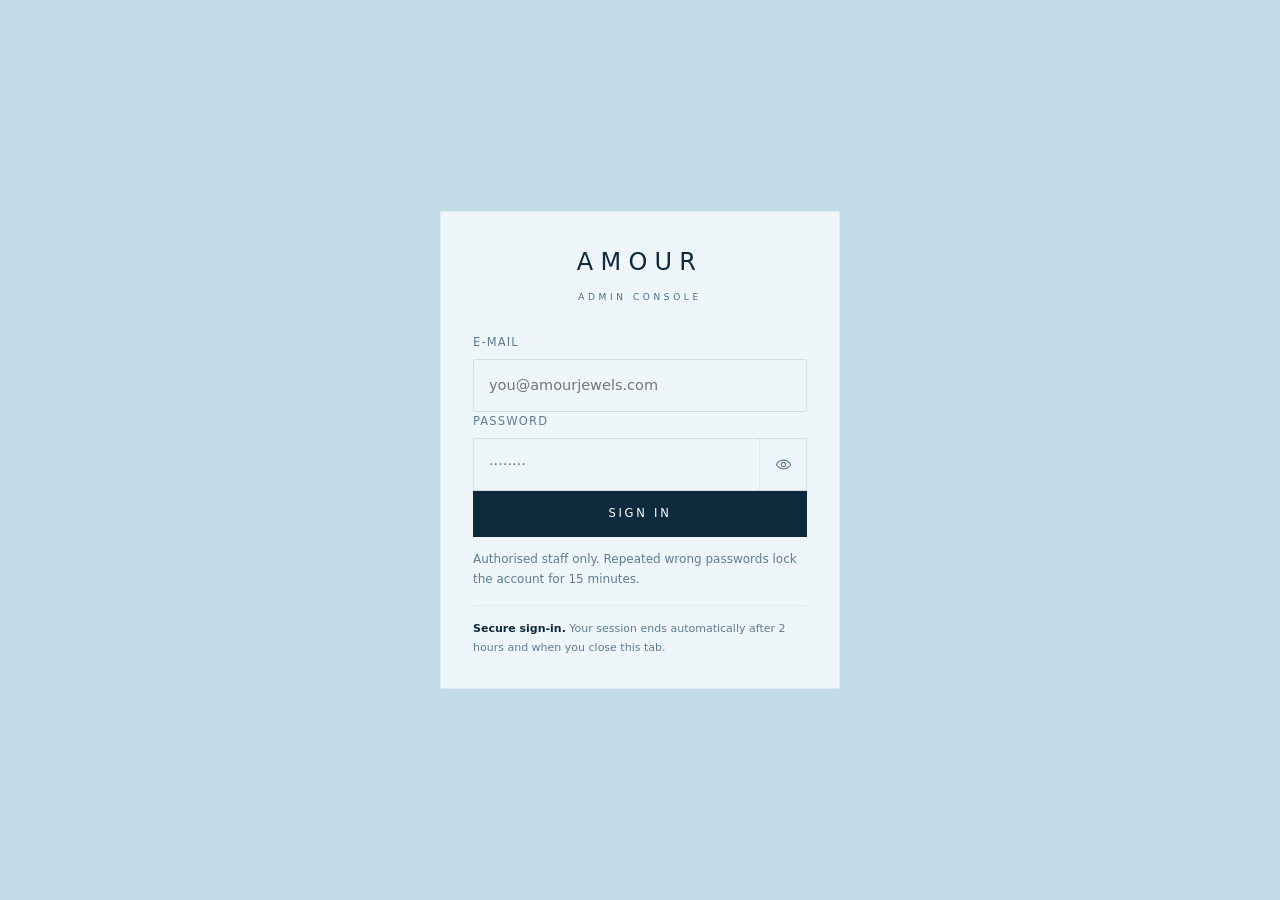
==== commit f1bd50e8: "new ui updates for team management" ====
--- a/index.html
+++ b/index.html
@@ -5,13 +5,13 @@
 <meta name="viewport" content="width=device-width, initial-scale=1.0">
 <title>Admin — Amour Jewels</title>
 <meta name="robots" content="noindex, nofollow">
-<link rel="icon" href="data:image/svg+xml,%3Csvg xmlns='http://www.w3.org/2000/svg' viewBox='0 0 64 64'%3E%3Crect width='64' height='64' fill='%231A1712'/%3E%3Ctext x='32' y='44' font-family='Fraunces,Georgia,serif' font-size='34' fill='%23FFFFFF' text-anchor='middle'%3EA%3C/text%3E%3C/svg%3E">
 <link rel="preconnect" href="https://fonts.googleapis.com">
 <link rel="preconnect" href="https://fonts.gstatic.com" crossorigin>
 <link href="https://fonts.googleapis.com/css2?family=Fraunces:ital,opsz,wght@0,9..144,300..700;1,9..144,300..700&family=Karla:ital,wght@0,200..800;1,200..800&display=swap" rel="stylesheet">
 <link rel="stylesheet" href="second.css">
 <link rel="stylesheet" href="style.css">
 <link rel="stylesheet" href="theme-atelier.css?v=20260923">
+<link rel="icon" type="image/x-icon" href="favicon.png">
 </head>
 <body class="adm-body">
 
@@ -22,8 +22,10 @@
       <div class="f-logo">AMOUR</div>
       <span style="font:500 9px/1 var(--sans);letter-spacing:.4em;text-transform:uppercase;color:var(--gold-deep)">Admin Console</span>
     </div>
+    
+    <!-- STEP 1: Email & Password -->
     <div id="admStep1">
-      <div class="field"><label>E-mail</label><input id="admUser" type="email" autocomplete="username" placeholder="you@amourjewels.in" spellcheck="false"></div>
+      <div class="field"><label>E-mail</label><input id="admUser" type="email" autocomplete="username" placeholder="you@amourjewels.com" spellcheck="false"></div>
       <div class="field"><label>Password</label>
         <div class="adm-pass-wrap">
           <input id="admPass" type="password" autocomplete="current-password" placeholder="········">
@@ -34,8 +36,20 @@
       </div>
       <button class="btn wide" id="admLoginBtn" style="width:100%">Sign In</button>
       <p class="adm-err" id="admErr"></p>
-      <p class="adm-note">Authorised staff only. Repeated wrong passwords lock the account for a while.</p>
+      <p class="adm-note">Authorised staff only. Repeated wrong passwords lock the account for 15 minutes.</p>
     </div>
+
+    <!-- STEP 2: 2FA OTP -->
+    <div id="admStep2" hidden>
+      <p class="adm-note" style="text-align:center;margin-bottom:16px">Enter the 6-digit code sent to your email.</p>
+      <div class="field adm-2fa">
+        <input id="admOtp" type="text" maxlength="6" inputmode="numeric" placeholder="------" autocomplete="one-time-code">
+      </div>
+      <button class="btn wide" id="admVerifyBtn" style="width:100%">Verify Code</button>
+      <p class="adm-err" id="admOtpErr"></p>
+      <button class="au-back" id="admBackToLogin" style="margin-top:16px">← Back to Login</button>
+    </div>
+    
     <p class="adm-secure"><b>Secure sign-in.</b> Your session ends automatically after 2 hours and when you close this tab.</p>
   </div>
 </div>
@@ -61,6 +75,8 @@
       <button data-sec="shipping">Shipping</button>
       <button data-sec="gst">GST &amp; Invoicing</button>
       <button data-sec="emails">Email Queue</button>
+      <!-- ONLY SHOWS FOR SUPER ADMINS -->
+      <button data-sec="team" id="navTeamBtn" style="display:none; border-top: 1px solid rgba(255,255,255,.1); margin-top: 12px; padding-top: 16px;">Team Management</button>
     </nav>
     <div class="adm-foot">
       <p>Amour Jewels<br>Admin Console</p>
@@ -75,6 +91,7 @@
       <div class="who"><span class="adm-ava" id="admAva">A</span><span id="admWho">Not signed in</span></div>
     </div>
 
+    <!-- Sections -->
     <section class="adm-sec active" data-sec="dash"></section>
     <section class="adm-sec" data-sec="orders"></section>
     <section class="adm-sec" data-sec="products"></section>
@@ -88,10 +105,11 @@
     <section class="adm-sec" data-sec="shipping"></section>
     <section class="adm-sec" data-sec="gst"></section>
     <section class="adm-sec" data-sec="emails"></section>
+    <section class="adm-sec" data-sec="team"></section> <!-- NEW TEAM SECTION -->
   </main>
 </div>
 
 <script src="config.js"></script>
 <script src="main.js?v=20261106" defer></script>
 </body>
-</html>
+</html>
